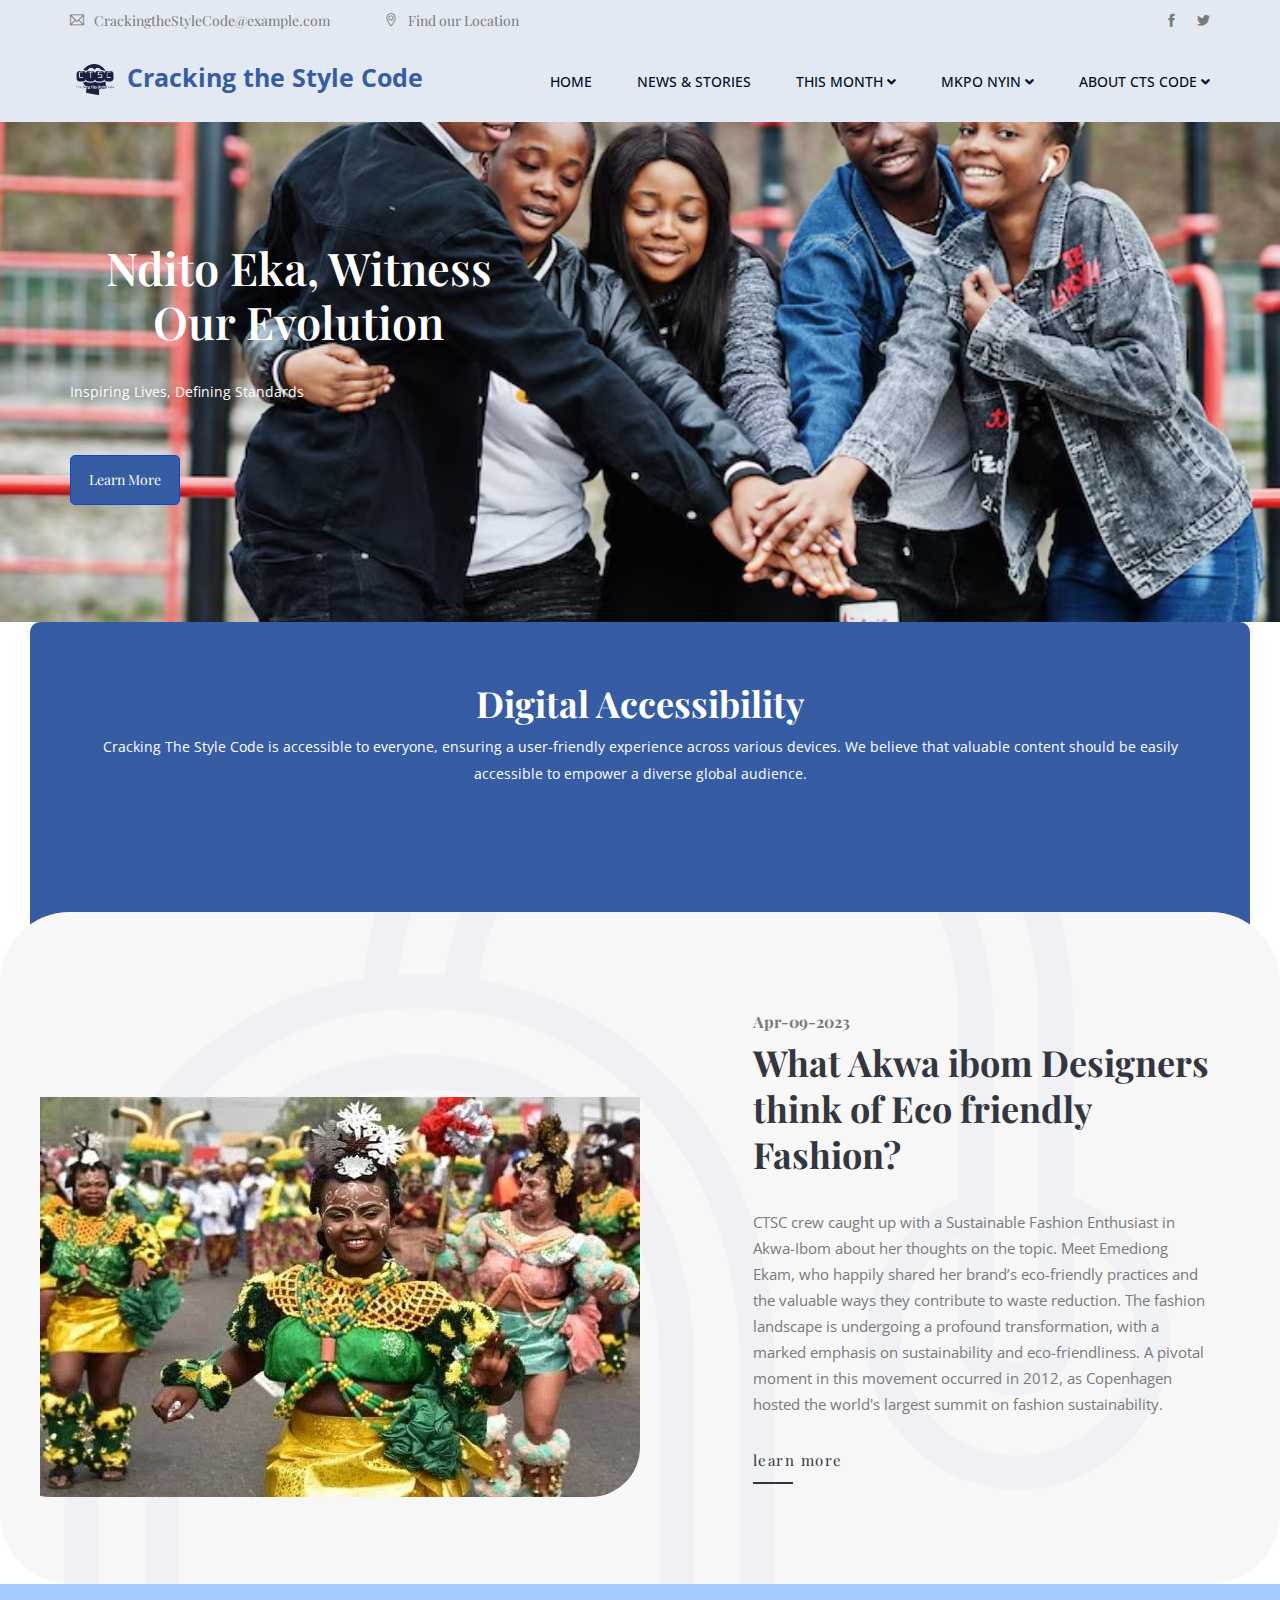
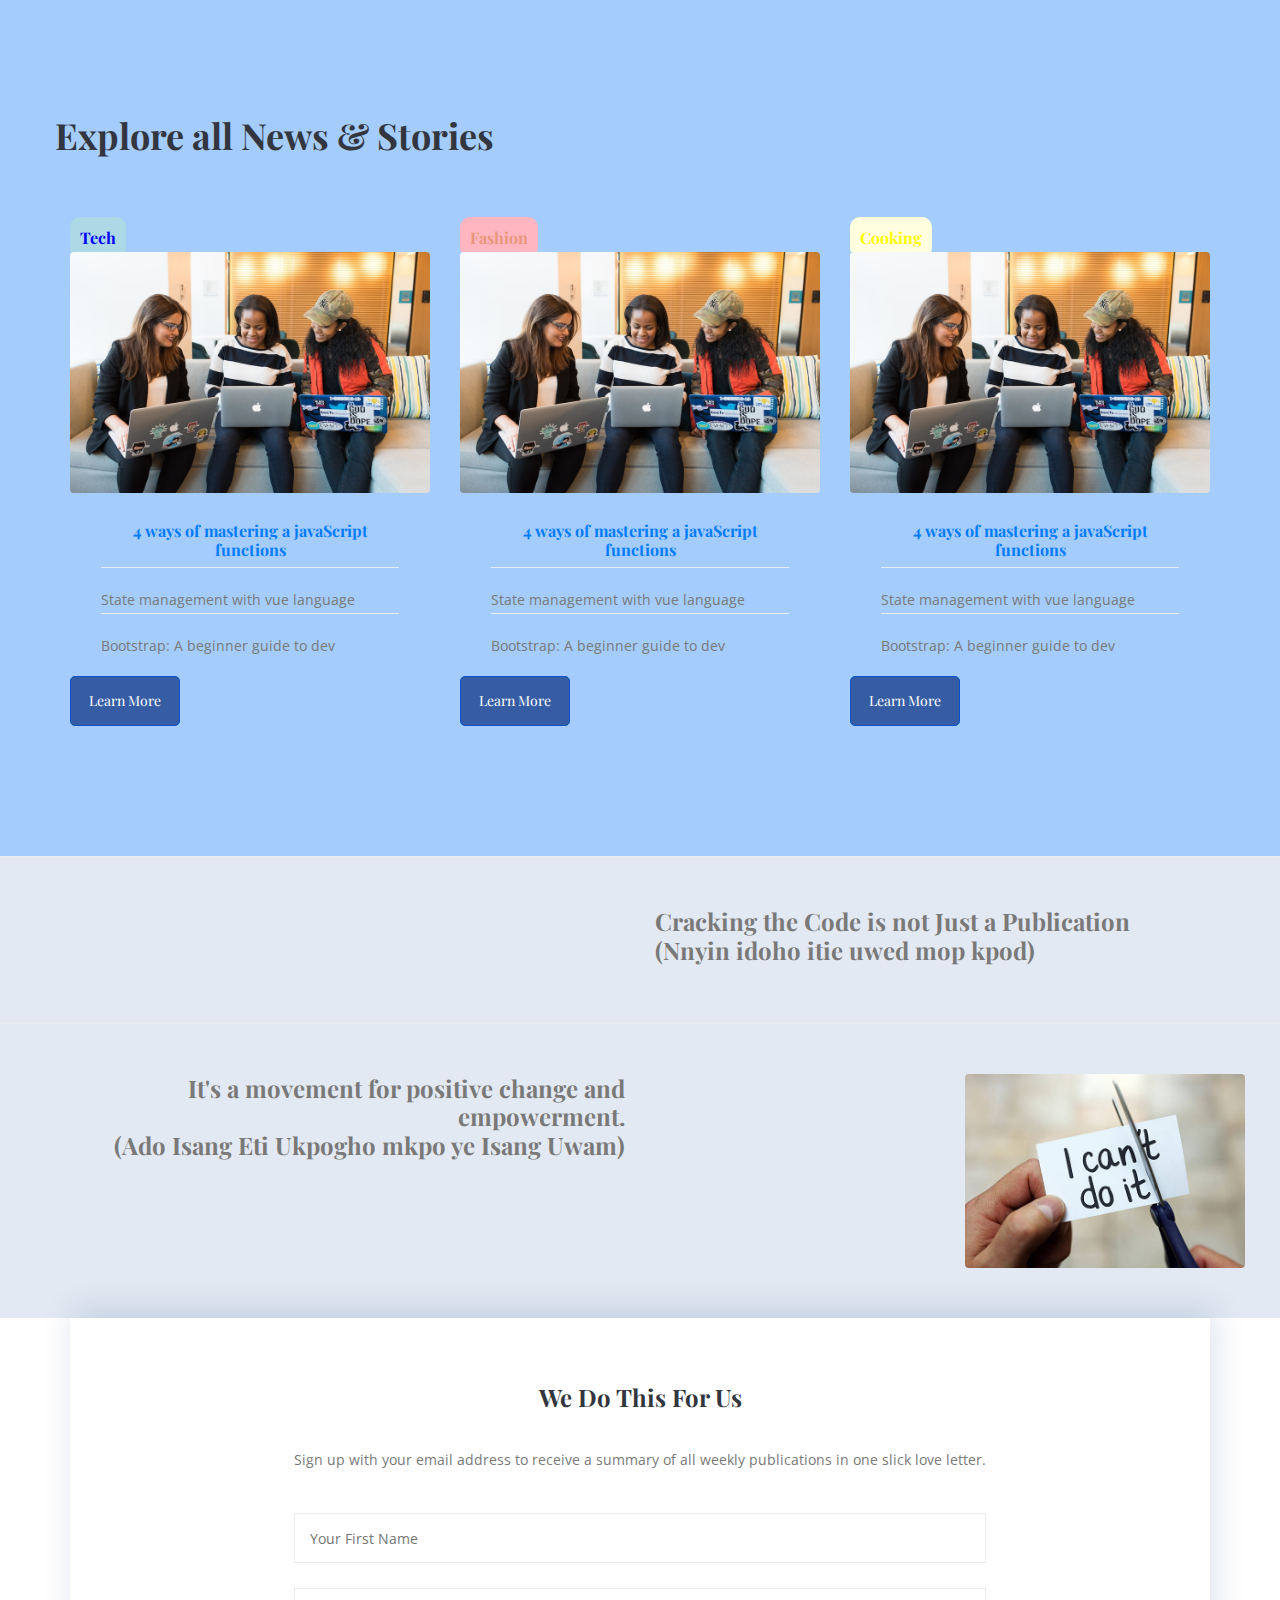
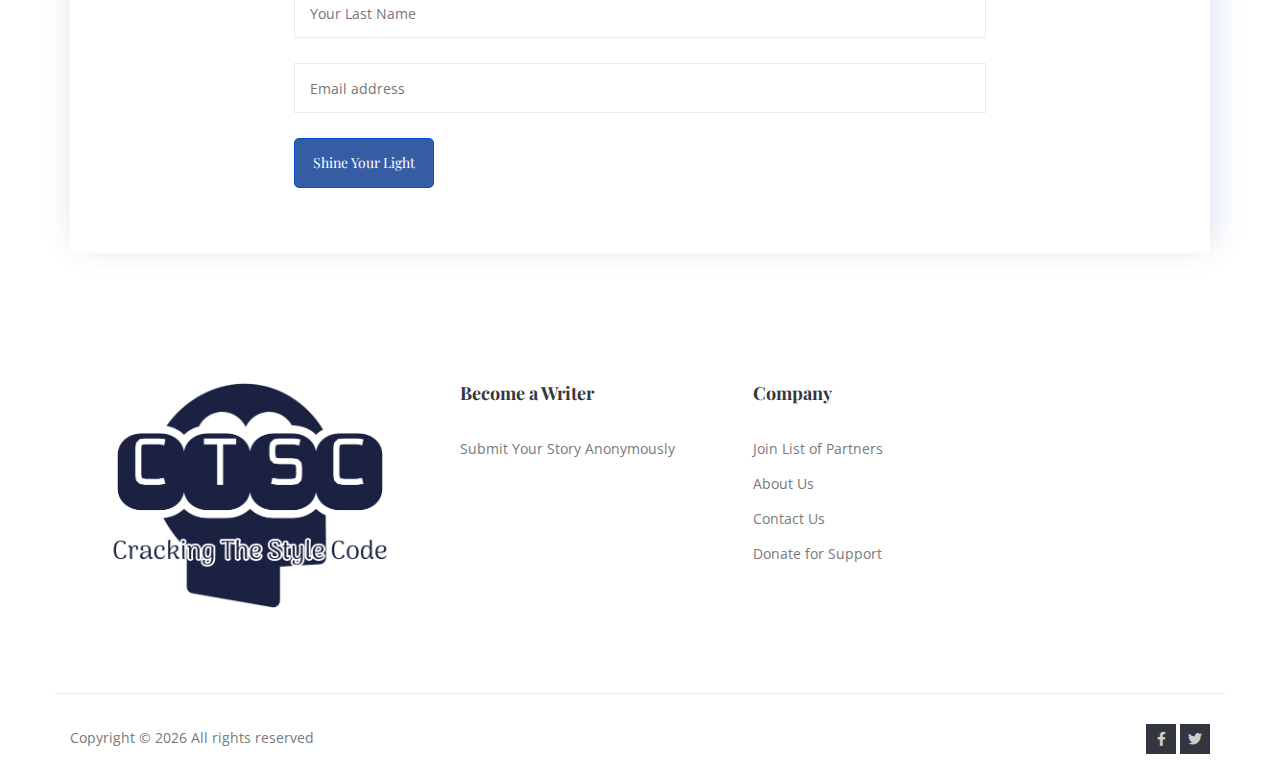
==== index.html @ cf4306b4 "first push" ====
<!doctype html>
<html lang="en">

<head>
    <!-- Required meta tags -->
    <meta charset="utf-8">
    <meta name="viewport" content="width=device-width, initial-scale=1, shrink-to-fit=no">
    <link rel="icon" href="img/loggo.png" type="image/png">
    <title>Cracking the style sode</title>
    <!-- Bootstrap CSS -->
    <link rel="stylesheet" href="css/bootstrap.css">
    <link rel="stylesheet" href="css/themify-icons.css">
    <link rel="stylesheet" href="css/flaticon.css">
    <link rel="stylesheet" href="vendors/fontawesome/css/all.min.css">
    <link rel="stylesheet" href="vendors/owl-carousel/owl.carousel.min.css">
    <link rel="stylesheet" href="vendors/animate-css/animate.css">
    <!-- main css -->
    <link rel="stylesheet" href="css/style.css">
    <link rel="stylesheet" href="css/responsive.css">
    <link rel="stylesheet" href="https://cdnjs.cloudflare.com/ajax/libs/font-awesome/5.15.4/css/all.min.css">
</head>

<body>

    <!--================Header Menu Area =================-->
    <header class="header_area">
        <div class="top_menu row m0 navbar">
            <div class="container">
                <div class="float-left">
                    <a class="dn_btn" href="mailto:medical@example.com"><i
                            class="ti-email"></i>CrackingtheStyleCode@example.com</a>
                    <span class="dn_btn"> <i class="ti-location-pin"></i>Find our Location</span>
                </div>
                <div class="float-right">
                    <ul class="list header_social">
                        <li><a href="#"><i class="ti-facebook"></i></a></li>
                        <li><a href="#"><i class="ti-twitter-alt"></i></a></li>

                    </ul>
                </div>
            </div>
        </div>
        <div class="main_menu">

            <nav class="navbar navbar-expand-lg navbar-light">
                <div class="container">
                    <!-- Brand and toggle get grouped for better mobile display -->
                    <a class="navbar-brand" href="index.html"> <img src="img/loggo.png" alt="" style="width: 50px;">
                        <span class="rubbish"> Cracking the Style Code</span>
                    </a>

                    <button class="navbar-toggler" type="button" data-toggle="collapse"
                        data-target="#navbarSupportedContent" aria-controls="navbarSupportedContent"
                        aria-expanded="false" aria-label="Toggle navigation">
                        <span class="icon-bar"></span>
                        <span class="icon-bar"></span>
                        <span class="icon-bar"></span>
                    </button>
                    <!-- Collect the nav links, forms, and other content for toggling -->
                    <div class="collapse navbar-collapse offset" id="navbarSupportedContent">
                        <ul class="nav navbar-nav menu_nav ml-auto">
                            <li class="nav-item"><a class="nav-link" href="index.html">Home</a></li>
                            <li class="nav-item"><a class="nav-link" href="news.html">News & Stories</a></li>

                            <li class="nav-item submenu dropdown">
                                <a href="#" class="nav-link dropdown-toggle" data-toggle="dropdown" role="button"
                                    aria-haspopup="true" aria-expanded="false">This Month <i
                                        class="fas fa-angle-down"></i></a>
                                <ul class="dropdown-menu">
                                    <li class="nav-item"><a class="nav-link" href="news.html">Feature Story</a></li>
                                    <li class="nav-item"><a class="nav-link" href="news.html">Personal Growth</a></li>
                                    <li class="nav-item"><a class="nav-link" href="news3.html">Reader’s Corner</a>
                                    </li>
                                    <li class="nav-item"><a class="nav-link" href="new4.html">CTSC Interviews</a>
                                    </li>
                                    <li class="nav-item"><a class="nav-link" href="news3.html">Our Culture</a></li>
                                </ul>
                            </li>

                            <li class="nav-item submenu dropdown">
                                <a href="#" class="nav-link dropdown-toggle" data-toggle="dropdown" role="button"
                                    aria-haspopup="true" aria-expanded="false">Mkpo Nyin <i
                                        class="fas fa-angle-down"></i></a>
                                <ul class="dropdown-menu">
                                    <li class="nav-item"><a class="nav-link" href="ibomServices.html">Ibom Services</a>
                                    </li>
                                    <li class="nav-item"><a class="nav-link" href="ibomPatners.html">Ibom Partners</a>
                                    </li>
                                    <li class="nav-item"><a class="nav-link" href="events.html">Ibom Events</a></li>
                                    <li class="nav-item"><a class="nav-link" href="ibomJobs.html">Ibom Jobs</a></li>
                                </ul>
                            </li>
                            <li class="nav-item submenu dropdown">
                                <a href="#" class="nav-link dropdown-toggle" data-toggle="dropdown" role="button"
                                    aria-haspopup="true" aria-expanded="false">About CTS Code <i
                                        class="fas fa-angle-down"></i></a>
                                <ul class="dropdown-menu">
                                    <li class="nav-item"><a class="nav-link" href="aboutUs.html">About Us</a></li>
                                    <li class="nav-item"><a class="nav-link" href="meetTheTeam.html">CTSC Team</a>
                                    </li>
                                    <li class="nav-item"><a class="nav-link" href="contactUs.html">Contact Us</a></li>

                                </ul>
                            </li>
                        </ul>
                    </div>
                </div>
            </nav>
        </div>
    </header>


    <section class="banner-area d-flex align-items-center">
        <div class="container">
            <div class="row">
                <div class="col-md-8 col-lg-6 col-xl-5">
                    <h1>Ndito Eka, Witness Our Evolution</h1>
                    <p>Inspiring Lives, Defining Standards</p>
                    <a href="aboutUs.html" class="main_btn">Learn More</a>

                </div>
            </div>
        </div>
    </section>

    <!--================End Home Banner Area =================-->


    <!--================ Feature section start =================-->
    <section class="feature-section">
        <div class="container">


            <div>
                <h1 class="blue-text">Digital Accessibility</h1>
            </div>


            <p class="blue-text">Cracking The Style Code is accessible to everyone, ensuring a user-friendly
                experience across various
                devices. We believe that valuable content should be easily accessible to empower a diverse global
                audience.</p>

        </div>
    </section>






    <!--================About  Area =================-->
    <section class="about-area">
        <div class="container">
            <div class="row align-items-center">
                <div class="col-md-10 offset-md-1 col-lg-6 offset-lg-6 offset-xl-7 col-xl-5">
                    <div class="about-content">
                        <h5>Apr-09-2023</h5>
                        <h4>
                            What Akwa ibom Designers think of Eco friendly Fashion?</h4>

                        <p> CTSC crew caught up with a Sustainable Fashion
                            Enthusiast in Akwa-Ibom about her thoughts on the topic.
                            Meet Emediong Ekam, who happily shared her brand’s
                            eco-friendly practices and the valuable ways they
                            contribute to waste reduction. The fashion landscape is
                            undergoing a profound transformation, with a marked
                            emphasis on sustainability and eco-friendliness. A pivotal
                            moment in this movement occurred in 2012, as Copenhagen
                            hosted the world's largest summit on fashion sustainability.</p>

                        <a class="link_one" href="blogOpened.html">learn more</a>

                    </div>
                </div>
            </div>
        </div>
    </section>
    <!--================About Area End =================-->

    <!--================ Team section start =================-->
    <section class="team-area area-padding">
        <div class="container">
            <div class="area-heading row">
                <div class="">
                    <h3>Explore all News & Stories</h3>
                </div>

            </div>

            <div class="row">
                <div class="col-12 col-md-6 col-lg-4">
                    <div>
                        <h5
                            style="padding: 10px; border-radius: 10px; background-color: lightblue; display: inline; color: blue;">
                            Tech</h5>
                    </div>
                    <div class="card card-team">
                        <img class="card-img rounded" src="img/techBabes.jpeg" alt="">
                        <div class="card-team__body text-center">
                            <h5><a href="#">4 ways of mastering a javaScript functions</a></h5>

                            <div class="team-footer d-flex justify-content-between">
                                State management with vue language
                            </div>
                            <div class="team-footer d-flex justify-content-between">
                                Bootstrap: A beginner guide to dev
                            </div>
                        </div>

                    </div>
                    <a href="ibomJobs.html" class="main_btn see-more">Learn More</a>
                </div>

                <div class="col-12 col-md-6 col-lg-4">
                    <div>
                        <h5
                            style="padding: 10px; border-radius: 10px; background-color: lightpink; display: inline; color: darksalmon;">
                            Fashion</h5>
                    </div>
                    <div class="card card-team">
                        <img class="card-img rounded" src="img/techBabes.jpeg" style="border-radius: 20px;" alt="">
                        <div class="card-team__body text-center">
                            <h5><a href="#">4 ways of mastering a javaScript functions</a></h5>

                            <div class="team-footer d-flex justify-content-between">
                                State management with vue language
                            </div>
                            <div class="team-footer d-flex justify-content-between">
                                Bootstrap: A beginner guide to dev
                            </div>
                        </div>

                    </div>
                    <a href="ibomJobs.html" class="main_btn see-more">Learn More</a>
                </div>

                <div class="col-12 col-md-6 col-lg-4">
                    <div>
                        <h5
                            style="padding: 10px; border-radius: 10px; background-color: lightyellow; display: inline; color: yellow;">
                            Cooking</h5>
                    </div>
                    <div class="card card-team">
                        <img class="card-img rounded" src="img/techBabes.jpeg" alt="">
                        <div class="card-team__body text-center">
                            <h5><a href="#">4 ways of mastering a javaScript functions</a></h5>

                            <div class="team-footer d-flex justify-content-between">
                                State management with vue language
                            </div>
                            <div class="team-footer d-flex justify-content-between">
                                Bootstrap: A beginner guide to dev
                            </div>
                        </div>

                    </div>
                    <a href="blogOpened.html" class="main_btn see-more">Learn More</a>
                </div>
            </div>
        </div>
    </section>
    <!--================ Team section end =================-->
    <section class="more-flex">
        <div class="section-top-border">

            <div class="row" style="margin: 0 20px;">
                <div class="col-md-3">
                    <img src="img/oldWomen.png" alt="" class="img-fluid rounded">
                </div>
                <div class="col-md-3">

                </div>
                <div class="col-md-6 mt-sm-20 left-align-p">
                    <h3> Cracking the Code is not Just a Publication <br> (Nnyin idoho itie uwed mop kpod)</h3>
                </div>
            </div>
        </div>
        <div class="section-top-border text-right">

            <div class="row" style="margin: 0 20px;">
                <div class="col-md-6 mt-sm-20 left-align-p">
                    <h3> It's a movement for positive change and empowerment. <br> (Ado Isang Eti Ukpogho mkpo ye Isang
                        Uwam)</h3>
                </div>
                <div class="col-md-3">
                </div>
                <div class="col-md-3">
                    <img src="img/youCan.png" alt="" class="img-fluid rounded">
                </div>
            </div>
        </div>
    </section>

    <!--================ appointment Area Starts =================-->
    <section class="appointment-area">
        <div class="container">

            <div class="appointment-inner">
                <div class="row">


                    <div class="appointment-form">
                        <h3>We do this For Us</h3>

                        <p>Sign up with your email address to receive a summary of all weekly publications in one slick
                            love letter.</p>
                        <form action="#">
                            <div class="form-group">

                                <input type="text" placeholder="Your First Name" onfocus="this.placeholder = ''"
                                    onblur="this.placeholder = 'Your First Name'" required>
                            </div>
                            <div class="form-group">

                                <input type="text" placeholder="Your Last Name" onfocus="this.placeholder = ''"
                                    onblur="this.placeholder = 'Your Last Name'" required>
                            </div>
                            <div class="form-group">

                                <input type="email" placeholder="Email address" onfocus="this.placeholder = ''"
                                    onblur="this.placeholder = 'Your Email address'" required>
                            </div>
                            <a href="#" class="main_btn">Shine your
                                Light</a>
                        </form>

                    </div>
                </div>

            </div>


        </div>
    </section>





    <!-- start footer Area -->
    <footer class="footer-area area-padding-top footercolor">
        <div class="container">
            <div class="row">

                <div class="col-md-3 col-lg-4">
                    <img src="img/loggo.png" alt="" class="img-fluid rounded">
                </div>


                <div class="col-lg-3 col-sm-6 single-footer-widget">
                    <h4>Become a Writer</h4>
                    <ul>
                        <li><a href="contactUs.html">Submit Your Story Anonymously</a></li>

                    </ul>
                </div>

                <div class="col-lg-2 col-sm-6 single-footer-widget">
                    <h4>Company</h4>
                    <ul>
                        <li><a href="contactUs.html">Join List of Partners</a></li>
                        <li><a href="aboutUs.html">About Us</a></li>
                        <li><a href="contactUs.html">Contact Us</a></li>
                        <li><a href="contactUs.html">Donate for Support</a></li>
                    </ul>
                </div>

            </div>
            <div class="row footer-bottom d-flex justify-content-between">
                <p class="col-lg-8 col-sm-12 footer-text m-0">
                    <!-- Link back to Colorlib can't be removed. Template is licensed under CC BY 3.0. -->
                    Copyright &copy;
                    <script>document.write(new Date().getFullYear());</script> All rights reserved
                </p>
                <div class="col-lg-4 col-sm-12 footer-social">
                    <a href="#"><i class="fab fa-facebook-f"></i></a>
                    <a href="#"><i class="fab fa-twitter"></i></a>

                </div>
            </div>
        </div>
    </footer>
    <!-- End footer Area -->






    <!-- Optional JavaScript -->
    <!-- jQuery first, then Popper.js, then Bootstrap JS -->
    <script src="js/jquery-2.2.4.min.js"></script>
    <script src="js/popper.js"></script>
    <script src="js/bootstrap.min.js"></script>
    <script src="js/stellar.js"></script>
    <script src="vendors/owl-carousel/owl.carousel.min.js"></script>
    <script src="js/jquery.ajaxchimp.min.js"></script>
    <script src="js/waypoints.min.js"></script>
    <script src="js/mail-script.js"></script>
    <script src="js/contact.js"></script>
    <script src="js/jquery.form.js"></script>
    <script src="js/jquery.validate.min.js"></script>
    <script src="js/mail-script.js"></script>
    <script src="js/theme.js"></script>
</body>

</html>
---- css/themify-icons.css ----
@font-face {
	font-family: 'themify';
	src:url('../fonts/themify.eot?-fvbane');
	src:url('../fonts/themify.eot?#iefix-fvbane') format('embedded-opentype'),
		url('../fonts/themify.woff?-fvbane') format('woff'),
		url('../fonts/themify.ttf?-fvbane') format('truetype'),
		url('../fonts/themify.svg?-fvbane#themify') format('svg');
	font-weight: normal;
	font-style: normal;
}

[class^="ti-"], [class*=" ti-"] {
	font-family: 'themify';
	speak: none;
	font-style: normal;
	font-weight: normal;
	font-variant: normal;
	text-transform: none;
	line-height: 1;

	/* Better Font Rendering =========== */
	-webkit-font-smoothing: antialiased;
	-moz-osx-font-smoothing: grayscale;
}

.ti-wand:before {
	content: "\e600";
}
.ti-volume:before {
	content: "\e601";
}
.ti-user:before {
	content: "\e602";
}
.ti-unlock:before {
	content: "\e603";
}
.ti-unlink:before {
	content: "\e604";
}
.ti-trash:before {
	content: "\e605";
}
.ti-thought:before {
	content: "\e606";
}
.ti-target:before {
	content: "\e607";
}
.ti-tag:before {
	content: "\e608";
}
.ti-tablet:before {
	content: "\e609";
}
.ti-star:before {
	content: "\e60a";
}
.ti-spray:before {
	content: "\e60b";
}
.ti-signal:before {
	content: "\e60c";
}
.ti-shopping-cart:before {
	content: "\e60d";
}
.ti-shopping-cart-full:before {
	content: "\e60e";
}
.ti-settings:before {
	content: "\e60f";
}
.ti-search:before {
	content: "\e610";
}
.ti-zoom-in:before {
	content: "\e611";
}
.ti-zoom-out:before {
	content: "\e612";
}
.ti-cut:before {
	content: "\e613";
}
.ti-ruler:before {
	content: "\e614";
}
.ti-ruler-pencil:before {
	content: "\e615";
}
.ti-ruler-alt:before {
	content: "\e616";
}
.ti-bookmark:before {
	content: "\e617";
}
.ti-bookmark-alt:before {
	content: "\e618";
}
.ti-reload:before {
	content: "\e619";
}
.ti-plus:before {
	content: "\e61a";
}
.ti-pin:before {
	content: "\e61b";
}
.ti-pencil:before {
	content: "\e61c";
}
.ti-pencil-alt:before {
	content: "\e61d";
}
.ti-paint-roller:before {
	content: "\e61e";
}
.ti-paint-bucket:before {
	content: "\e61f";
}
.ti-na:before {
	content: "\e620";
}
.ti-mobile:before {
	content: "\e621";
}
.ti-minus:before {
	content: "\e622";
}
.ti-medall:before {
	content: "\e623";
}
.ti-medall-alt:before {
	content: "\e624";
}
.ti-marker:before {
	content: "\e625";
}
.ti-marker-alt:before {
	content: "\e626";
}
.ti-arrow-up:before {
	content: "\e627";
}
.ti-arrow-right:before {
	content: "\e628";
}
.ti-arrow-left:before {
	content: "\e629";
}
.ti-arrow-down:before {
	content: "\e62a";
}
.ti-lock:before {
	content: "\e62b";
}
.ti-location-arrow:before {
	content: "\e62c";
}
.ti-link:before {
	content: "\e62d";
}
.ti-layout:before {
	content: "\e62e";
}
.ti-layers:before {
	content: "\e62f";
}
.ti-layers-alt:before {
	content: "\e630";
}
.ti-key:before {
	content: "\e631";
}
.ti-import:before {
	content: "\e632";
}
.ti-image:before {
	content: "\e633";
}
.ti-heart:before {
	content: "\e634";
}
.ti-heart-broken:before {
	content: "\e635";
}
.ti-hand-stop:before {
	content: "\e636";
}
.ti-hand-open:before {
	content: "\e637";
}
.ti-hand-drag:before {
	content: "\e638";
}
.ti-folder:before {
	content: "\e639";
}
.ti-flag:before {
	content: "\e63a";
}
.ti-flag-alt:before {
	content: "\e63b";
}
.ti-flag-alt-2:before {
	content: "\e63c";
}
.ti-eye:before {
	content: "\e63d";
}
.ti-export:before {
	content: "\e63e";
}
.ti-exchange-vertical:before {
	content: "\e63f";
}
.ti-desktop:before {
	content: "\e640";
}
.ti-cup:before {
	content: "\e641";
}
.ti-crown:before {
	content: "\e642";
}
.ti-comments:before {
	content: "\e643";
}
.ti-comment:before {
	content: "\e644";
}
.ti-comment-alt:before {
	content: "\e645";
}
.ti-close:before {
	content: "\e646";
}
.ti-clip:before {
	content: "\e647";
}
.ti-angle-up:before {
	content: "\e648";
}
.ti-angle-right:before {
	content: "\e649";
}
.ti-angle-left:before {
	content: "\e64a";
}
.ti-angle-down:before {
	content: "\e64b";
}
.ti-check:before {
	content: "\e64c";
}
.ti-check-box:before {
	content: "\e64d";
}
.ti-camera:before {
	content: "\e64e";
}
.ti-announcement:before {
	content: "\e64f";
}
.ti-brush:before {
	content: "\e650";
}
.ti-briefcase:before {
	content: "\e651";
}
.ti-bolt:before {
	content: "\e652";
}
.ti-bolt-alt:before {
	content: "\e653";
}
.ti-blackboard:before {
	content: "\e654";
}
.ti-bag:before {
	content: "\e655";
}
.ti-move:before {
	content: "\e656";
}
.ti-arrows-vertical:before {
	content: "\e657";
}
.ti-arrows-horizontal:before {
	content: "\e658";
}
.ti-fullscreen:before {
	content: "\e659";
}
.ti-arrow-top-right:before {
	content: "\e65a";
}
.ti-arrow-top-left:before {
	content: "\e65b";
}
.ti-arrow-circle-up:before {
	content: "\e65c";
}
.ti-arrow-circle-right:before {
	content: "\e65d";
}
.ti-arrow-circle-left:before {
	content: "\e65e";
}
.ti-arrow-circle-down:before {
	content: "\e65f";
}
.ti-angle-double-up:before {
	content: "\e660";
}
.ti-angle-double-right:before {
	content: "\e661";
}
.ti-angle-double-left:before {
	content: "\e662";
}
.ti-angle-double-down:before {
	content: "\e663";
}
.ti-zip:before {
	content: "\e664";
}
.ti-world:before {
	content: "\e665";
}
.ti-wheelchair:before {
	content: "\e666";
}
.ti-view-list:before {
	content: "\e667";
}
.ti-view-list-alt:before {
	content: "\e668";
}
.ti-view-grid:before {
	content: "\e669";
}
.ti-uppercase:before {
	content: "\e66a";
}
.ti-upload:before {
	content: "\e66b";
}
.ti-underline:before {
	content: "\e66c";
}
.ti-truck:before {
	content: "\e66d";
}
.ti-timer:before {
	content: "\e66e";
}
.ti-ticket:before {
	content: "\e66f";
}
.ti-thumb-up:before {
	content: "\e670";
}
.ti-thumb-down:before {
	content: "\e671";
}
.ti-text:before {
	content: "\e672";
}
.ti-stats-up:before {
	content: "\e673";
}
.ti-stats-down:before {
	content: "\e674";
}
.ti-split-v:before {
	content: "\e675";
}
.ti-split-h:before {
	content: "\e676";
}
.ti-smallcap:before {
	content: "\e677";
}
.ti-shine:before {
	content: "\e678";
}
.ti-shift-right:before {
	content: "\e679";
}
.ti-shift-left:before {
	content: "\e67a";
}
.ti-shield:before {
	content: "\e67b";
}
.ti-notepad:before {
	content: "\e67c";
}
.ti-server:before {
	content: "\e67d";
}
.ti-quote-right:before {
	content: "\e67e";
}
.ti-quote-left:before {
	content: "\e67f";
}
.ti-pulse:before {
	content: "\e680";
}
.ti-printer:before {
	content: "\e681";
}
.ti-power-off:before {
	content: "\e682";
}
.ti-plug:before {
	content: "\e683";
}
.ti-pie-chart:before {
	content: "\e684";
}
.ti-paragraph:before {
	content: "\e685";
}
.ti-panel:before {
	content: "\e686";
}
.ti-package:before {
	content: "\e687";
}
.ti-music:before {
	content: "\e688";
}
.ti-music-alt:before {
	content: "\e689";
}
.ti-mouse:before {
	content: "\e68a";
}
.ti-mouse-alt:before {
	content: "\e68b";
}
.ti-money:before {
	content: "\e68c";
}
.ti-microphone:before {
	content: "\e68d";
}
.ti-menu:before {
	content: "\e68e";
}
.ti-menu-alt:before {
	content: "\e68f";
}
.ti-map:before {
	content: "\e690";
}
.ti-map-alt:before {
	content: "\e691";
}
.ti-loop:before {
	content: "\e692";
}
.ti-location-pin:before {
	content: "\e693";
}
.ti-list:before {
	content: "\e694";
}
.ti-light-bulb:before {
	content: "\e695";
}
.ti-Italic:before {
	content: "\e696";
}
.ti-info:before {
	content: "\e697";
}
.ti-infinite:before {
	content: "\e698";
}
.ti-id-badge:before {
	content: "\e699";
}
.ti-hummer:before {
	content: "\e69a";
}
.ti-home:before {
	content: "\e69b";
}
.ti-help:before {
	content: "\e69c";
}
.ti-headphone:before {
	content: "\e69d";
}
.ti-harddrives:before {
	content: "\e69e";
}
.ti-harddrive:before {
	content: "\e69f";
}
.ti-gift:before {
	content: "\e6a0";
}
.ti-game:before {
	content: "\e6a1";
}
.ti-filter:before {
	content: "\e6a2";
}
.ti-files:before {
	content: "\e6a3";
}
.ti-file:before {
	content: "\e6a4";
}
.ti-eraser:before {
	content: "\e6a5";
}
.ti-envelope:before {
	content: "\e6a6";
}
.ti-download:before {
	content: "\e6a7";
}
.ti-direction:before {
	content: "\e6a8";
}
.ti-direction-alt:before {
	content: "\e6a9";
}
.ti-dashboard:before {
	content: "\e6aa";
}
.ti-control-stop:before {
	content: "\e6ab";
}
.ti-control-shuffle:before {
	content: "\e6ac";
}
.ti-control-play:before {
	content: "\e6ad";
}
.ti-control-pause:before {
	content: "\e6ae";
}
.ti-control-forward:before {
	content: "\e6af";
}
.ti-control-backward:before {
	content: "\e6b0";
}
.ti-cloud:before {
	content: "\e6b1";
}
.ti-cloud-up:before {
	content: "\e6b2";
}
.ti-cloud-down:before {
	content: "\e6b3";
}
.ti-clipboard:before {
	content: "\e6b4";
}
.ti-car:before {
	content: "\e6b5";
}
.ti-calendar:before {
	content: "\e6b6";
}
.ti-book:before {
	content: "\e6b7";
}
.ti-bell:before {
	content: "\e6b8";
}
.ti-basketball:before {
	content: "\e6b9";
}
.ti-bar-chart:before {
	content: "\e6ba";
}
.ti-bar-chart-alt:before {
	content: "\e6bb";
}
.ti-back-right:before {
	content: "\e6bc";
}
.ti-back-left:before {
	content: "\e6bd";
}
.ti-arrows-corner:before {
	content: "\e6be";
}
.ti-archive:before {
	content: "\e6bf";
}
.ti-anchor:before {
	content: "\e6c0";
}
.ti-align-right:before {
	content: "\e6c1";
}
.ti-align-left:before {
	content: "\e6c2";
}
.ti-align-justify:before {
	content: "\e6c3";
}
.ti-align-center:before {
	content: "\e6c4";
}
.ti-alert:before {
	content: "\e6c5";
}
.ti-alarm-clock:before {
	content: "\e6c6";
}
.ti-agenda:before {
	content: "\e6c7";
}
.ti-write:before {
	content: "\e6c8";
}
.ti-window:before {
	content: "\e6c9";
}
.ti-widgetized:before {
	content: "\e6ca";
}
.ti-widget:before {
	content: "\e6cb";
}
.ti-widget-alt:before {
	content: "\e6cc";
}
.ti-wallet:before {
	content: "\e6cd";
}
.ti-video-clapper:before {
	content: "\e6ce";
}
.ti-video-camera:before {
	content: "\e6cf";
}
.ti-vector:before {
	content: "\e6d0";
}
.ti-themify-logo:before {
	content: "\e6d1";
}
.ti-themify-favicon:before {
	content: "\e6d2";
}
.ti-themify-favicon-alt:before {
	content: "\e6d3";
}
.ti-support:before {
	content: "\e6d4";
}
.ti-stamp:before {
	content: "\e6d5";
}
.ti-split-v-alt:before {
	content: "\e6d6";
}
.ti-slice:before {
	content: "\e6d7";
}
.ti-shortcode:before {
	content: "\e6d8";
}
.ti-shift-right-alt:before {
	content: "\e6d9";
}
.ti-shift-left-alt:before {
	content: "\e6da";
}
.ti-ruler-alt-2:before {
	content: "\e6db";
}
.ti-receipt:before {
	content: "\e6dc";
}
.ti-pin2:before {
	content: "\e6dd";
}
.ti-pin-alt:before {
	content: "\e6de";
}
.ti-pencil-alt2:before {
	content: "\e6df";
}
.ti-palette:before {
	content: "\e6e0";
}
.ti-more:before {
	content: "\e6e1";
}
.ti-more-alt:before {
	content: "\e6e2";
}
.ti-microphone-alt:before {
	content: "\e6e3";
}
.ti-magnet:before {
	content: "\e6e4";
}
.ti-line-double:before {
	content: "\e6e5";
}
.ti-line-dotted:before {
	content: "\e6e6";
}
.ti-line-dashed:before {
	content: "\e6e7";
}
.ti-layout-width-full:before {
	content: "\e6e8";
}
.ti-layout-width-default:before {
	content: "\e6e9";
}
.ti-layout-width-default-alt:before {
	content: "\e6ea";
}
.ti-layout-tab:before {
	content: "\e6eb";
}
.ti-layout-tab-window:before {
	content: "\e6ec";
}
.ti-layout-tab-v:before {
	content: "\e6ed";
}
.ti-layout-tab-min:before {
	content: "\e6ee";
}
.ti-layout-slider:before {
	content: "\e6ef";
}
.ti-layout-slider-alt:before {
	content: "\e6f0";
}
.ti-layout-sidebar-right:before {
	content: "\e6f1";
}
.ti-layout-sidebar-none:before {
	content: "\e6f2";
}
.ti-layout-sidebar-left:before {
	content: "\e6f3";
}
.ti-layout-placeholder:before {
	content: "\e6f4";
}
.ti-layout-menu:before {
	content: "\e6f5";
}
.ti-layout-menu-v:before {
	content: "\e6f6";
}
.ti-layout-menu-separated:before {
	content: "\e6f7";
}
.ti-layout-menu-full:before {
	content: "\e6f8";
}
.ti-layout-media-right-alt:before {
	content: "\e6f9";
}
.ti-layout-media-right:before {
	content: "\e6fa";
}
.ti-layout-media-overlay:before {
	content: "\e6fb";
}
.ti-layout-media-overlay-alt:before {
	content: "\e6fc";
}
.ti-layout-media-overlay-alt-2:before {
	content: "\e6fd";
}
.ti-layout-media-left-alt:before {
	content: "\e6fe";
}
.ti-layout-media-left:before {
	content: "\e6ff";
}
.ti-layout-media-center-alt:before {
	content: "\e700";
}
.ti-layout-media-center:before {
	content: "\e701";
}
.ti-layout-list-thumb:before {
	content: "\e702";
}
.ti-layout-list-thumb-alt:before {
	content: "\e703";
}
.ti-layout-list-post:before {
	content: "\e704";
}
.ti-layout-list-large-image:before {
	content: "\e705";
}
.ti-layout-line-solid:before {
	content: "\e706";
}
.ti-layout-grid4:before {
	content: "\e707";
}
.ti-layout-grid3:before {
	content: "\e708";
}
.ti-layout-grid2:before {
	content: "\e709";
}
.ti-layout-grid2-thumb:before {
	content: "\e70a";
}
.ti-layout-cta-right:before {
	content: "\e70b";
}
.ti-layout-cta-left:before {
	content: "\e70c";
}
.ti-layout-cta-center:before {
	content: "\e70d";
}
.ti-layout-cta-btn-right:before {
	content: "\e70e";
}
.ti-layout-cta-btn-left:before {
	content: "\e70f";
}
.ti-layout-column4:before {
	content: "\e710";
}
.ti-layout-column3:before {
	content: "\e711";
}
.ti-layout-column2:before {
	content: "\e712";
}
.ti-layout-accordion-separated:before {
	content: "\e713";
}
.ti-layout-accordion-merged:before {
	content: "\e714";
}
.ti-layout-accordion-list:before {
	content: "\e715";
}
.ti-ink-pen:before {
	content: "\e716";
}
.ti-info-alt:before {
	content: "\e717";
}
.ti-help-alt:before {
	content: "\e718";
}
.ti-headphone-alt:before {
	content: "\e719";
}
.ti-hand-point-up:before {
	content: "\e71a";
}
.ti-hand-point-right:before {
	content: "\e71b";
}
.ti-hand-point-left:before {
	content: "\e71c";
}
.ti-hand-point-down:before {
	content: "\e71d";
}
.ti-gallery:before {
	content: "\e71e";
}
.ti-face-smile:before {
	content: "\e71f";
}
.ti-face-sad:before {
	content: "\e720";
}
.ti-credit-card:before {
	content: "\e721";
}
.ti-control-skip-forward:before {
	content: "\e722";
}
.ti-control-skip-backward:before {
	content: "\e723";
}
.ti-control-record:before {
	content: "\e724";
}
.ti-control-eject:before {
	content: "\e725";
}
.ti-comments-smiley:before {
	content: "\e726";
}
.ti-brush-alt:before {
	content: "\e727";
}
.ti-youtube:before {
	content: "\e728";
}
.ti-vimeo:before {
	content: "\e729";
}
.ti-twitter:before {
	content: "\e72a";
}
.ti-time:before {
	content: "\e72b";
}
.ti-tumblr:before {
	content: "\e72c";
}
.ti-skype:before {
	content: "\e72d";
}
.ti-share:before {
	content: "\e72e";
}
.ti-share-alt:before {
	content: "\e72f";
}
.ti-rocket:before {
	content: "\e730";
}
.ti-pinterest:before {
	content: "\e731";
}
.ti-new-window:before {
	content: "\e732";
}
.ti-microsoft:before {
	content: "\e733";
}
.ti-list-ol:before {
	content: "\e734";
}
.ti-linkedin:before {
	content: "\e735";
}
.ti-layout-sidebar-2:before {
	content: "\e736";
}
.ti-layout-grid4-alt:before {
	content: "\e737";
}
.ti-layout-grid3-alt:before {
	content: "\e738";
}
.ti-layout-grid2-alt:before {
	content: "\e739";
}
.ti-layout-column4-alt:before {
	content: "\e73a";
}
.ti-layout-column3-alt:before {
	content: "\e73b";
}
.ti-layout-column2-alt:before {
	content: "\e73c";
}
.ti-instagram:before {
	content: "\e73d";
}
.ti-google:before {
	content: "\e73e";
}
.ti-github:before {
	content: "\e73f";
}
.ti-flickr:before {
	content: "\e740";
}
.ti-facebook:before {
	content: "\e741";
}
.ti-dropbox:before {
	content: "\e742";
}
.ti-dribbble:before {
	content: "\e743";
}
.ti-apple:before {
	content: "\e744";
}
.ti-android:before {
	content: "\e745";
}
.ti-save:before {
	content: "\e746";
}
.ti-save-alt:before {
	content: "\e747";
}
.ti-yahoo:before {
	content: "\e748";
}
.ti-wordpress:before {
	content: "\e749";
}
.ti-vimeo-alt:before {
	content: "\e74a";
}
.ti-twitter-alt:before {
	content: "\e74b";
}
.ti-tumblr-alt:before {
	content: "\e74c";
}
.ti-trello:before {
	content: "\e74d";
}
.ti-stack-overflow:before {
	content: "\e74e";
}
.ti-soundcloud:before {
	content: "\e74f";
}
.ti-sharethis:before {
	content: "\e750";
}
.ti-sharethis-alt:before {
	content: "\e751";
}
.ti-reddit:before {
	content: "\e752";
}
.ti-pinterest-alt:before {
	content: "\e753";
}
.ti-microsoft-alt:before {
	content: "\e754";
}
.ti-linux:before {
	content: "\e755";
}
.ti-jsfiddle:before {
	content: "\e756";
}
.ti-joomla:before {
	content: "\e757";
}
.ti-html5:before {
	content: "\e758";
}
.ti-flickr-alt:before {
	content: "\e759";
}
.ti-email:before {
	content: "\e75a";
}
.ti-drupal:before {
	content: "\e75b";
}
.ti-dropbox-alt:before {
	content: "\e75c";
}
.ti-css3:before {
	content: "\e75d";
}
.ti-rss:before {
	content: "\e75e";
}
.ti-rss-alt:before {
	content: "\e75f";
}
---- css/flaticon.css ----
/*
  	Flaticon icon font: Flaticon
  	Creation date: 26/03/2019 10:52
  	*/

@font-face {
  font-family: "Flaticon";
  src: url("../fonts/Flaticon.eot");
  src: url("../fonts/Flaticon.eot?#iefix") format("embedded-opentype"),
       url("../fonts/Flaticon.woff2") format("woff2"),
       url("../fonts/Flaticon.woff") format("woff"),
       url("../fonts/Flaticon.ttf") format("truetype"),
       url("../fonts/Flaticon.svg#Flaticon") format("svg");
  font-weight: normal;
  font-style: normal;
}

@media screen and (-webkit-min-device-pixel-ratio:0) {
  @font-face {
    font-family: "Flaticon";
    src: url("../fonts/Flaticon.svg#Flaticon") format("svg");
  }
}

[class^="flaticon-"]:before, [class*=" flaticon-"]:before,
[class^="flaticon-"]:after, [class*=" flaticon-"]:after {   
  font-family: Flaticon;
        font-size: 40px;
font-style: normal;
}

.flaticon-brain:before { content: "\f100"; }
.flaticon-tooth:before { content: "\f101"; }
.flaticon-face:before { content: "\f102"; }
---- vendors/fontawesome/css/all.min.css ----
.fa,.fab,.fal,.far,.fas{-moz-osx-font-smoothing:grayscale;-webkit-font-smoothing:antialiased;display:inline-block;font-style:normal;font-variant:normal;text-rendering:auto;line-height:1}.fa-lg{font-size:1.33333em;line-height:.75em;vertical-align:-.0667em}.fa-xs{font-size:.75em}.fa-sm{font-size:.875em}.fa-1x{font-size:1em}.fa-2x{font-size:2em}.fa-3x{font-size:3em}.fa-4x{font-size:4em}.fa-5x{font-size:5em}.fa-6x{font-size:6em}.fa-7x{font-size:7em}.fa-8x{font-size:8em}.fa-9x{font-size:9em}.fa-10x{font-size:10em}.fa-fw{text-align:center;width:1.25em}.fa-ul{list-style-type:none;margin-left:2.5em;padding-left:0}.fa-ul>li{position:relative}.fa-li{left:-2em;position:absolute;text-align:center;width:2em;line-height:inherit}.fa-border{border:.08em solid #eee;border-radius:.1em;padding:.2em .25em .15em}.fa-pull-left{float:left}.fa-pull-right{float:right}.fa.fa-pull-left,.fab.fa-pull-left,.fal.fa-pull-left,.far.fa-pull-left,.fas.fa-pull-left{margin-right:.3em}.fa.fa-pull-right,.fab.fa-pull-right,.fal.fa-pull-right,.far.fa-pull-right,.fas.fa-pull-right{margin-left:.3em}.fa-spin{animation:fa-spin 2s infinite linear}.fa-pulse{animation:fa-spin 1s infinite steps(8)}@keyframes fa-spin{0%{transform:rotate(0deg)}to{transform:rotate(1turn)}}.fa-rotate-90{-ms-filter:"progid:DXImageTransform.Microsoft.BasicImage(rotation=1)";transform:rotate(90deg)}.fa-rotate-180{-ms-filter:"progid:DXImageTransform.Microsoft.BasicImage(rotation=2)";transform:rotate(180deg)}.fa-rotate-270{-ms-filter:"progid:DXImageTransform.Microsoft.BasicImage(rotation=3)";transform:rotate(270deg)}.fa-flip-horizontal{-ms-filter:"progid:DXImageTransform.Microsoft.BasicImage(rotation=0, mirror=1)";transform:scaleX(-1)}.fa-flip-vertical{transform:scaleY(-1)}.fa-flip-horizontal.fa-flip-vertical,.fa-flip-vertical{-ms-filter:"progid:DXImageTransform.Microsoft.BasicImage(rotation=2, mirror=1)"}.fa-flip-horizontal.fa-flip-vertical{transform:scale(-1)}:root .fa-flip-horizontal,:root .fa-flip-vertical,:root .fa-rotate-90,:root .fa-rotate-180,:root .fa-rotate-270{filter:none}.fa-stack{display:inline-block;height:2em;line-height:2em;position:relative;vertical-align:middle;width:2.5em}.fa-stack-1x,.fa-stack-2x{left:0;position:absolute;text-align:center;width:100%}.fa-stack-1x{line-height:inherit}.fa-stack-2x{font-size:2em}.fa-inverse{color:#fff}.fa-500px:before{content:"\f26e"}.fa-accessible-icon:before{content:"\f368"}.fa-accusoft:before{content:"\f369"}.fa-acquisitions-incorporated:before{content:"\f6af"}.fa-ad:before{content:"\f641"}.fa-address-book:before{content:"\f2b9"}.fa-address-card:before{content:"\f2bb"}.fa-adjust:before{content:"\f042"}.fa-adn:before{content:"\f170"}.fa-adobe:before{content:"\f778"}.fa-adversal:before{content:"\f36a"}.fa-affiliatetheme:before{content:"\f36b"}.fa-air-freshener:before{content:"\f5d0"}.fa-algolia:before{content:"\f36c"}.fa-align-center:before{content:"\f037"}.fa-align-justify:before{content:"\f039"}.fa-align-left:before{content:"\f036"}.fa-align-right:before{content:"\f038"}.fa-alipay:before{content:"\f642"}.fa-allergies:before{content:"\f461"}.fa-amazon:before{content:"\f270"}.fa-amazon-pay:before{content:"\f42c"}.fa-ambulance:before{content:"\f0f9"}.fa-american-sign-language-interpreting:before{content:"\f2a3"}.fa-amilia:before{content:"\f36d"}.fa-anchor:before{content:"\f13d"}.fa-android:before{content:"\f17b"}.fa-angellist:before{content:"\f209"}.fa-angle-double-down:before{content:"\f103"}.fa-angle-double-left:before{content:"\f100"}.fa-angle-double-right:before{content:"\f101"}.fa-angle-double-up:before{content:"\f102"}.fa-angle-down:before{content:"\f107"}.fa-angle-left:before{content:"\f104"}.fa-angle-right:before{content:"\f105"}.fa-angle-up:before{content:"\f106"}.fa-angry:before{content:"\f556"}.fa-angrycreative:before{content:"\f36e"}.fa-angular:before{content:"\f420"}.fa-ankh:before{content:"\f644"}.fa-app-store:before{content:"\f36f"}.fa-app-store-ios:before{content:"\f370"}.fa-apper:before{content:"\f371"}.fa-apple:before{content:"\f179"}.fa-apple-alt:before{content:"\f5d1"}.fa-apple-pay:before{content:"\f415"}.fa-archive:before{content:"\f187"}.fa-archway:before{content:"\f557"}.fa-arrow-alt-circle-down:before{content:"\f358"}.fa-arrow-alt-circle-left:before{content:"\f359"}.fa-arrow-alt-circle-right:before{content:"\f35a"}.fa-arrow-alt-circle-up:before{content:"\f35b"}.fa-arrow-circle-down:before{content:"\f0ab"}.fa-arrow-circle-left:before{content:"\f0a8"}.fa-arrow-circle-right:before{content:"\f0a9"}.fa-arrow-circle-up:before{content:"\f0aa"}.fa-arrow-down:before{content:"\f063"}.fa-arrow-left:before{content:"\f060"}.fa-arrow-right:before{content:"\f061"}.fa-arrow-up:before{content:"\f062"}.fa-arrows-alt:before{content:"\f0b2"}.fa-arrows-alt-h:before{content:"\f337"}.fa-arrows-alt-v:before{content:"\f338"}.fa-artstation:before{content:"\f77a"}.fa-assistive-listening-systems:before{content:"\f2a2"}.fa-asterisk:before{content:"\f069"}.fa-asymmetrik:before{content:"\f372"}.fa-at:before{content:"\f1fa"}.fa-atlas:before{content:"\f558"}.fa-atlassian:before{content:"\f77b"}.fa-atom:before{content:"\f5d2"}.fa-audible:before{content:"\f373"}.fa-audio-description:before{content:"\f29e"}.fa-autoprefixer:before{content:"\f41c"}.fa-avianex:before{content:"\f374"}.fa-aviato:before{content:"\f421"}.fa-award:before{content:"\f559"}.fa-aws:before{content:"\f375"}.fa-baby:before{content:"\f77c"}.fa-baby-carriage:before{content:"\f77d"}.fa-backspace:before{content:"\f55a"}.fa-backward:before{content:"\f04a"}.fa-balance-scale:before{content:"\f24e"}.fa-ban:before{content:"\f05e"}.fa-band-aid:before{content:"\f462"}.fa-bandcamp:before{content:"\f2d5"}.fa-barcode:before{content:"\f02a"}.fa-bars:before{content:"\f0c9"}.fa-baseball-ball:before{content:"\f433"}.fa-basketball-ball:before{content:"\f434"}.fa-bath:before{content:"\f2cd"}.fa-battery-empty:before{content:"\f244"}.fa-battery-full:before{content:"\f240"}.fa-battery-half:before{content:"\f242"}.fa-battery-quarter:before{content:"\f243"}.fa-battery-three-quarters:before{content:"\f241"}.fa-bed:before{content:"\f236"}.fa-beer:before{content:"\f0fc"}.fa-behance:before{content:"\f1b4"}.fa-behance-square:before{content:"\f1b5"}.fa-bell:before{content:"\f0f3"}.fa-bell-slash:before{content:"\f1f6"}.fa-bezier-curve:before{content:"\f55b"}.fa-bible:before{content:"\f647"}.fa-bicycle:before{content:"\f206"}.fa-bimobject:before{content:"\f378"}.fa-binoculars:before{content:"\f1e5"}.fa-biohazard:before{content:"\f780"}.fa-birthday-cake:before{content:"\f1fd"}.fa-bitbucket:before{content:"\f171"}.fa-bitcoin:before{content:"\f379"}.fa-bity:before{content:"\f37a"}.fa-black-tie:before{content:"\f27e"}.fa-blackberry:before{content:"\f37b"}.fa-blender:before{content:"\f517"}.fa-blender-phone:before{content:"\f6b6"}.fa-blind:before{content:"\f29d"}.fa-blog:before{content:"\f781"}.fa-blogger:before{content:"\f37c"}.fa-blogger-b:before{content:"\f37d"}.fa-bluetooth:before{content:"\f293"}.fa-bluetooth-b:before{content:"\f294"}.fa-bold:before{content:"\f032"}.fa-bolt:before{content:"\f0e7"}.fa-bomb:before{content:"\f1e2"}.fa-bone:before{content:"\f5d7"}.fa-bong:before{content:"\f55c"}.fa-book:before{content:"\f02d"}.fa-book-dead:before{content:"\f6b7"}.fa-book-open:before{content:"\f518"}.fa-book-reader:before{content:"\f5da"}.fa-bookmark:before{content:"\f02e"}.fa-bowling-ball:before{content:"\f436"}.fa-box:before{content:"\f466"}.fa-box-open:before{content:"\f49e"}.fa-boxes:before{content:"\f468"}.fa-braille:before{content:"\f2a1"}.fa-brain:before{content:"\f5dc"}.fa-briefcase:before{content:"\f0b1"}.fa-briefcase-medical:before{content:"\f469"}.fa-broadcast-tower:before{content:"\f519"}.fa-broom:before{content:"\f51a"}.fa-brush:before{content:"\f55d"}.fa-btc:before{content:"\f15a"}.fa-bug:before{content:"\f188"}.fa-building:before{content:"\f1ad"}.fa-bullhorn:before{content:"\f0a1"}.fa-bullseye:before{content:"\f140"}.fa-burn:before{content:"\f46a"}.fa-buromobelexperte:before{content:"\f37f"}.fa-bus:before{content:"\f207"}.fa-bus-alt:before{content:"\f55e"}.fa-business-time:before{content:"\f64a"}.fa-buysellads:before{content:"\f20d"}.fa-calculator:before{content:"\f1ec"}.fa-calendar:before{content:"\f133"}.fa-calendar-alt:before{content:"\f073"}.fa-calendar-check:before{content:"\f274"}.fa-calendar-day:before{content:"\f783"}.fa-calendar-minus:before{content:"\f272"}.fa-calendar-plus:before{content:"\f271"}.fa-calendar-times:before{content:"\f273"}.fa-calendar-week:before{content:"\f784"}.fa-camera:before{content:"\f030"}.fa-camera-retro:before{content:"\f083"}.fa-campground:before{content:"\f6bb"}.fa-canadian-maple-leaf:before{content:"\f785"}.fa-candy-cane:before{content:"\f786"}.fa-cannabis:before{content:"\f55f"}.fa-capsules:before{content:"\f46b"}.fa-car:before{content:"\f1b9"}.fa-car-alt:before{content:"\f5de"}.fa-car-battery:before{content:"\f5df"}.fa-car-crash:before{content:"\f5e1"}.fa-car-side:before{content:"\f5e4"}.fa-caret-down:before{content:"\f0d7"}.fa-caret-left:before{content:"\f0d9"}.fa-caret-right:before{content:"\f0da"}.fa-caret-square-down:before{content:"\f150"}.fa-caret-square-left:before{content:"\f191"}.fa-caret-square-right:before{content:"\f152"}.fa-caret-square-up:before{content:"\f151"}.fa-caret-up:before{content:"\f0d8"}.fa-carrot:before{content:"\f787"}.fa-cart-arrow-down:before{content:"\f218"}.fa-cart-plus:before{content:"\f217"}.fa-cash-register:before{content:"\f788"}.fa-cat:before{content:"\f6be"}.fa-cc-amazon-pay:before{content:"\f42d"}.fa-cc-amex:before{content:"\f1f3"}.fa-cc-apple-pay:before{content:"\f416"}.fa-cc-diners-club:before{content:"\f24c"}.fa-cc-discover:before{content:"\f1f2"}.fa-cc-jcb:before{content:"\f24b"}.fa-cc-mastercard:before{content:"\f1f1"}.fa-cc-paypal:before{content:"\f1f4"}.fa-cc-stripe:before{content:"\f1f5"}.fa-cc-visa:before{content:"\f1f0"}.fa-centercode:before{content:"\f380"}.fa-centos:before{content:"\f789"}.fa-certificate:before{content:"\f0a3"}.fa-chair:before{content:"\f6c0"}.fa-chalkboard:before{content:"\f51b"}.fa-chalkboard-teacher:before{content:"\f51c"}.fa-charging-station:before{content:"\f5e7"}.fa-chart-area:before{content:"\f1fe"}.fa-chart-bar:before{content:"\f080"}.fa-chart-line:before{content:"\f201"}.fa-chart-pie:before{content:"\f200"}.fa-check:before{content:"\f00c"}.fa-check-circle:before{content:"\f058"}.fa-check-double:before{content:"\f560"}.fa-check-square:before{content:"\f14a"}.fa-chess:before{content:"\f439"}.fa-chess-bishop:before{content:"\f43a"}.fa-chess-board:before{content:"\f43c"}.fa-chess-king:before{content:"\f43f"}.fa-chess-knight:before{content:"\f441"}.fa-chess-pawn:before{content:"\f443"}.fa-chess-queen:before{content:"\f445"}.fa-chess-rook:before{content:"\f447"}.fa-chevron-circle-down:before{content:"\f13a"}.fa-chevron-circle-left:before{content:"\f137"}.fa-chevron-circle-right:before{content:"\f138"}.fa-chevron-circle-up:before{content:"\f139"}.fa-chevron-down:before{content:"\f078"}.fa-chevron-left:before{content:"\f053"}.fa-chevron-right:before{content:"\f054"}.fa-chevron-up:before{content:"\f077"}.fa-child:before{content:"\f1ae"}.fa-chrome:before{content:"\f268"}.fa-church:before{content:"\f51d"}.fa-circle:before{content:"\f111"}.fa-circle-notch:before{content:"\f1ce"}.fa-city:before{content:"\f64f"}.fa-clipboard:before{content:"\f328"}.fa-clipboard-check:before{content:"\f46c"}.fa-clipboard-list:before{content:"\f46d"}.fa-clock:before{content:"\f017"}.fa-clone:before{content:"\f24d"}.fa-closed-captioning:before{content:"\f20a"}.fa-cloud:before{content:"\f0c2"}.fa-cloud-download-alt:before{content:"\f381"}.fa-cloud-meatball:before{content:"\f73b"}.fa-cloud-moon:before{content:"\f6c3"}.fa-cloud-moon-rain:before{content:"\f73c"}.fa-cloud-rain:before{content:"\f73d"}.fa-cloud-showers-heavy:before{content:"\f740"}.fa-cloud-sun:before{content:"\f6c4"}.fa-cloud-sun-rain:before{content:"\f743"}.fa-cloud-upload-alt:before{content:"\f382"}.fa-cloudscale:before{content:"\f383"}.fa-cloudsmith:before{content:"\f384"}.fa-cloudversify:before{content:"\f385"}.fa-cocktail:before{content:"\f561"}.fa-code:before{content:"\f121"}.fa-code-branch:before{content:"\f126"}.fa-codepen:before{content:"\f1cb"}.fa-codiepie:before{content:"\f284"}.fa-coffee:before{content:"\f0f4"}.fa-cog:before{content:"\f013"}.fa-cogs:before{content:"\f085"}.fa-coins:before{content:"\f51e"}.fa-columns:before{content:"\f0db"}.fa-comment:before{content:"\f075"}.fa-comment-alt:before{content:"\f27a"}.fa-comment-dollar:before{content:"\f651"}.fa-comment-dots:before{content:"\f4ad"}.fa-comment-slash:before{content:"\f4b3"}.fa-comments:before{content:"\f086"}.fa-comments-dollar:before{content:"\f653"}.fa-compact-disc:before{content:"\f51f"}.fa-compass:before{content:"\f14e"}.fa-compress:before{content:"\f066"}.fa-compress-arrows-alt:before{content:"\f78c"}.fa-concierge-bell:before{content:"\f562"}.fa-confluence:before{content:"\f78d"}.fa-connectdevelop:before{content:"\f20e"}.fa-contao:before{content:"\f26d"}.fa-cookie:before{content:"\f563"}.fa-cookie-bite:before{content:"\f564"}.fa-copy:before{content:"\f0c5"}.fa-copyright:before{content:"\f1f9"}.fa-couch:before{content:"\f4b8"}.fa-cpanel:before{content:"\f388"}.fa-creative-commons:before{content:"\f25e"}.fa-creative-commons-by:before{content:"\f4e7"}.fa-creative-commons-nc:before{content:"\f4e8"}.fa-creative-commons-nc-eu:before{content:"\f4e9"}.fa-creative-commons-nc-jp:before{content:"\f4ea"}.fa-creative-commons-nd:before{content:"\f4eb"}.fa-creative-commons-pd:before{content:"\f4ec"}.fa-creative-commons-pd-alt:before{content:"\f4ed"}.fa-creative-commons-remix:before{content:"\f4ee"}.fa-creative-commons-sa:before{content:"\f4ef"}.fa-creative-commons-sampling:before{content:"\f4f0"}.fa-creative-commons-sampling-plus:before{content:"\f4f1"}.fa-creative-commons-share:before{content:"\f4f2"}.fa-creative-commons-zero:before{content:"\f4f3"}.fa-credit-card:before{content:"\f09d"}.fa-critical-role:before{content:"\f6c9"}.fa-crop:before{content:"\f125"}.fa-crop-alt:before{content:"\f565"}.fa-cross:before{content:"\f654"}.fa-crosshairs:before{content:"\f05b"}.fa-crow:before{content:"\f520"}.fa-crown:before{content:"\f521"}.fa-css3:before{content:"\f13c"}.fa-css3-alt:before{content:"\f38b"}.fa-cube:before{content:"\f1b2"}.fa-cubes:before{content:"\f1b3"}.fa-cut:before{content:"\f0c4"}.fa-cuttlefish:before{content:"\f38c"}.fa-d-and-d:before{content:"\f38d"}.fa-d-and-d-beyond:before{content:"\f6ca"}.fa-dashcube:before{content:"\f210"}.fa-database:before{content:"\f1c0"}.fa-deaf:before{content:"\f2a4"}.fa-delicious:before{content:"\f1a5"}.fa-democrat:before{content:"\f747"}.fa-deploydog:before{content:"\f38e"}.fa-deskpro:before{content:"\f38f"}.fa-desktop:before{content:"\f108"}.fa-dev:before{content:"\f6cc"}.fa-deviantart:before{content:"\f1bd"}.fa-dharmachakra:before{content:"\f655"}.fa-dhl:before{content:"\f790"}.fa-diagnoses:before{content:"\f470"}.fa-diaspora:before{content:"\f791"}.fa-dice:before{content:"\f522"}.fa-dice-d20:before{content:"\f6cf"}.fa-dice-d6:before{content:"\f6d1"}.fa-dice-five:before{content:"\f523"}.fa-dice-four:before{content:"\f524"}.fa-dice-one:before{content:"\f525"}.fa-dice-six:before{content:"\f526"}.fa-dice-three:before{content:"\f527"}.fa-dice-two:before{content:"\f528"}.fa-digg:before{content:"\f1a6"}.fa-digital-ocean:before{content:"\f391"}.fa-digital-tachograph:before{content:"\f566"}.fa-directions:before{content:"\f5eb"}.fa-discord:before{content:"\f392"}.fa-discourse:before{content:"\f393"}.fa-divide:before{content:"\f529"}.fa-dizzy:before{content:"\f567"}.fa-dna:before{content:"\f471"}.fa-dochub:before{content:"\f394"}.fa-docker:before{content:"\f395"}.fa-dog:before{content:"\f6d3"}.fa-dollar-sign:before{content:"\f155"}.fa-dolly:before{content:"\f472"}.fa-dolly-flatbed:before{content:"\f474"}.fa-donate:before{content:"\f4b9"}.fa-door-closed:before{content:"\f52a"}.fa-door-open:before{content:"\f52b"}.fa-dot-circle:before{content:"\f192"}.fa-dove:before{content:"\f4ba"}.fa-download:before{content:"\f019"}.fa-draft2digital:before{content:"\f396"}.fa-drafting-compass:before{content:"\f568"}.fa-dragon:before{content:"\f6d5"}.fa-draw-polygon:before{content:"\f5ee"}.fa-dribbble:before{content:"\f17d"}.fa-dribbble-square:before{content:"\f397"}.fa-dropbox:before{content:"\f16b"}.fa-drum:before{content:"\f569"}.fa-drum-steelpan:before{content:"\f56a"}.fa-drumstick-bite:before{content:"\f6d7"}.fa-drupal:before{content:"\f1a9"}.fa-dumbbell:before{content:"\f44b"}.fa-dumpster:before{content:"\f793"}.fa-dumpster-fire:before{content:"\f794"}.fa-dungeon:before{content:"\f6d9"}.fa-dyalog:before{content:"\f399"}.fa-earlybirds:before{content:"\f39a"}.fa-ebay:before{content:"\f4f4"}.fa-edge:before{content:"\f282"}.fa-edit:before{content:"\f044"}.fa-eject:before{content:"\f052"}.fa-elementor:before{content:"\f430"}.fa-ellipsis-h:before{content:"\f141"}.fa-ellipsis-v:before{content:"\f142"}.fa-ello:before{content:"\f5f1"}.fa-ember:before{content:"\f423"}.fa-empire:before{content:"\f1d1"}.fa-envelope:before{content:"\f0e0"}.fa-envelope-open:before{content:"\f2b6"}.fa-envelope-open-text:before{content:"\f658"}.fa-envelope-square:before{content:"\f199"}.fa-envira:before{content:"\f299"}.fa-equals:before{content:"\f52c"}.fa-eraser:before{content:"\f12d"}.fa-erlang:before{content:"\f39d"}.fa-ethereum:before{content:"\f42e"}.fa-ethernet:before{content:"\f796"}.fa-etsy:before{content:"\f2d7"}.fa-euro-sign:before{content:"\f153"}.fa-exchange-alt:before{content:"\f362"}.fa-exclamation:before{content:"\f12a"}.fa-exclamation-circle:before{content:"\f06a"}.fa-exclamation-triangle:before{content:"\f071"}.fa-expand:before{content:"\f065"}.fa-expand-arrows-alt:before{content:"\f31e"}.fa-expeditedssl:before{content:"\f23e"}.fa-external-link-alt:before{content:"\f35d"}.fa-external-link-square-alt:before{content:"\f360"}.fa-eye:before{content:"\f06e"}.fa-eye-dropper:before{content:"\f1fb"}.fa-eye-slash:before{content:"\f070"}.fa-facebook:before{content:"\f09a"}.fa-facebook-f:before{content:"\f39e"}.fa-facebook-messenger:before{content:"\f39f"}.fa-facebook-square:before{content:"\f082"}.fa-fantasy-flight-games:before{content:"\f6dc"}.fa-fast-backward:before{content:"\f049"}.fa-fast-forward:before{content:"\f050"}.fa-fax:before{content:"\f1ac"}.fa-feather:before{content:"\f52d"}.fa-feather-alt:before{content:"\f56b"}.fa-fedex:before{content:"\f797"}.fa-fedora:before{content:"\f798"}.fa-female:before{content:"\f182"}.fa-fighter-jet:before{content:"\f0fb"}.fa-figma:before{content:"\f799"}.fa-file:before{content:"\f15b"}.fa-file-alt:before{content:"\f15c"}.fa-file-archive:before{content:"\f1c6"}.fa-file-audio:before{content:"\f1c7"}.fa-file-code:before{content:"\f1c9"}.fa-file-contract:before{content:"\f56c"}.fa-file-csv:before{content:"\f6dd"}.fa-file-download:before{content:"\f56d"}.fa-file-excel:before{content:"\f1c3"}.fa-file-export:before{content:"\f56e"}.fa-file-image:before{content:"\f1c5"}.fa-file-import:before{content:"\f56f"}.fa-file-invoice:before{content:"\f570"}.fa-file-invoice-dollar:before{content:"\f571"}.fa-file-medical:before{content:"\f477"}.fa-file-medical-alt:before{content:"\f478"}.fa-file-pdf:before{content:"\f1c1"}.fa-file-powerpoint:before{content:"\f1c4"}.fa-file-prescription:before{content:"\f572"}.fa-file-signature:before{content:"\f573"}.fa-file-upload:before{content:"\f574"}.fa-file-video:before{content:"\f1c8"}.fa-file-word:before{content:"\f1c2"}.fa-fill:before{content:"\f575"}.fa-fill-drip:before{content:"\f576"}.fa-film:before{content:"\f008"}.fa-filter:before{content:"\f0b0"}.fa-fingerprint:before{content:"\f577"}.fa-fire:before{content:"\f06d"}.fa-fire-alt:before{content:"\f7e4"}.fa-fire-extinguisher:before{content:"\f134"}.fa-firefox:before{content:"\f269"}.fa-first-aid:before{content:"\f479"}.fa-first-order:before{content:"\f2b0"}.fa-first-order-alt:before{content:"\f50a"}.fa-firstdraft:before{content:"\f3a1"}.fa-fish:before{content:"\f578"}.fa-fist-raised:before{content:"\f6de"}.fa-flag:before{content:"\f024"}.fa-flag-checkered:before{content:"\f11e"}.fa-flag-usa:before{content:"\f74d"}.fa-flask:before{content:"\f0c3"}.fa-flickr:before{content:"\f16e"}.fa-flipboard:before{content:"\f44d"}.fa-flushed:before{content:"\f579"}.fa-fly:before{content:"\f417"}.fa-folder:before{content:"\f07b"}.fa-folder-minus:before{content:"\f65d"}.fa-folder-open:before{content:"\f07c"}.fa-folder-plus:before{content:"\f65e"}.fa-font:before{content:"\f031"}.fa-font-awesome:before{content:"\f2b4"}.fa-font-awesome-alt:before{content:"\f35c"}.fa-font-awesome-flag:before{content:"\f425"}.fa-font-awesome-logo-full:before{content:"\f4e6"}.fa-fonticons:before{content:"\f280"}.fa-fonticons-fi:before{content:"\f3a2"}.fa-football-ball:before{content:"\f44e"}.fa-fort-awesome:before{content:"\f286"}.fa-fort-awesome-alt:before{content:"\f3a3"}.fa-forumbee:before{content:"\f211"}.fa-forward:before{content:"\f04e"}.fa-foursquare:before{content:"\f180"}.fa-free-code-camp:before{content:"\f2c5"}.fa-freebsd:before{content:"\f3a4"}.fa-frog:before{content:"\f52e"}.fa-frown:before{content:"\f119"}.fa-frown-open:before{content:"\f57a"}.fa-fulcrum:before{content:"\f50b"}.fa-funnel-dollar:before{content:"\f662"}.fa-futbol:before{content:"\f1e3"}.fa-galactic-republic:before{content:"\f50c"}.fa-galactic-senate:before{content:"\f50d"}.fa-gamepad:before{content:"\f11b"}.fa-gas-pump:before{content:"\f52f"}.fa-gavel:before{content:"\f0e3"}.fa-gem:before{content:"\f3a5"}.fa-genderless:before{content:"\f22d"}.fa-get-pocket:before{content:"\f265"}.fa-gg:before{content:"\f260"}.fa-gg-circle:before{content:"\f261"}.fa-ghost:before{content:"\f6e2"}.fa-gift:before{content:"\f06b"}.fa-gifts:before{content:"\f79c"}.fa-git:before{content:"\f1d3"}.fa-git-square:before{content:"\f1d2"}.fa-github:before{content:"\f09b"}.fa-github-alt:before{content:"\f113"}.fa-github-square:before{content:"\f092"}.fa-gitkraken:before{content:"\f3a6"}.fa-gitlab:before{content:"\f296"}.fa-gitter:before{content:"\f426"}.fa-glass-cheers:before{content:"\f79f"}.fa-glass-martini:before{content:"\f000"}.fa-glass-martini-alt:before{content:"\f57b"}.fa-glass-whiskey:before{content:"\f7a0"}.fa-glasses:before{content:"\f530"}.fa-glide:before{content:"\f2a5"}.fa-glide-g:before{content:"\f2a6"}.fa-globe:before{content:"\f0ac"}.fa-globe-africa:before{content:"\f57c"}.fa-globe-americas:before{content:"\f57d"}.fa-globe-asia:before{content:"\f57e"}.fa-globe-europe:before{content:"\f7a2"}.fa-gofore:before{content:"\f3a7"}.fa-golf-ball:before{content:"\f450"}.fa-goodreads:before{content:"\f3a8"}.fa-goodreads-g:before{content:"\f3a9"}.fa-google:before{content:"\f1a0"}.fa-google-drive:before{content:"\f3aa"}.fa-google-play:before{content:"\f3ab"}.fa-google-plus:before{content:"\f2b3"}.fa-google-plus-g:before{content:"\f0d5"}.fa-google-plus-square:before{content:"\f0d4"}.fa-google-wallet:before{content:"\f1ee"}.fa-gopuram:before{content:"\f664"}.fa-graduation-cap:before{content:"\f19d"}.fa-gratipay:before{content:"\f184"}.fa-grav:before{content:"\f2d6"}.fa-greater-than:before{content:"\f531"}.fa-greater-than-equal:before{content:"\f532"}.fa-grimace:before{content:"\f57f"}.fa-grin:before{content:"\f580"}.fa-grin-alt:before{content:"\f581"}.fa-grin-beam:before{content:"\f582"}.fa-grin-beam-sweat:before{content:"\f583"}.fa-grin-hearts:before{content:"\f584"}.fa-grin-squint:before{content:"\f585"}.fa-grin-squint-tears:before{content:"\f586"}.fa-grin-stars:before{content:"\f587"}.fa-grin-tears:before{content:"\f588"}.fa-grin-tongue:before{content:"\f589"}.fa-grin-tongue-squint:before{content:"\f58a"}.fa-grin-tongue-wink:before{content:"\f58b"}.fa-grin-wink:before{content:"\f58c"}.fa-grip-horizontal:before{content:"\f58d"}.fa-grip-lines:before{content:"\f7a4"}.fa-grip-lines-vertical:before{content:"\f7a5"}.fa-grip-vertical:before{content:"\f58e"}.fa-gripfire:before{content:"\f3ac"}.fa-grunt:before{content:"\f3ad"}.fa-guitar:before{content:"\f7a6"}.fa-gulp:before{content:"\f3ae"}.fa-h-square:before{content:"\f0fd"}.fa-hacker-news:before{content:"\f1d4"}.fa-hacker-news-square:before{content:"\f3af"}.fa-hackerrank:before{content:"\f5f7"}.fa-hammer:before{content:"\f6e3"}.fa-hamsa:before{content:"\f665"}.fa-hand-holding:before{content:"\f4bd"}.fa-hand-holding-heart:before{content:"\f4be"}.fa-hand-holding-usd:before{content:"\f4c0"}.fa-hand-lizard:before{content:"\f258"}.fa-hand-paper:before{content:"\f256"}.fa-hand-peace:before{content:"\f25b"}.fa-hand-point-down:before{content:"\f0a7"}.fa-hand-point-left:before{content:"\f0a5"}.fa-hand-point-right:before{content:"\f0a4"}.fa-hand-point-up:before{content:"\f0a6"}.fa-hand-pointer:before{content:"\f25a"}.fa-hand-rock:before{content:"\f255"}.fa-hand-scissors:before{content:"\f257"}.fa-hand-spock:before{content:"\f259"}.fa-hands:before{content:"\f4c2"}.fa-hands-helping:before{content:"\f4c4"}.fa-handshake:before{content:"\f2b5"}.fa-hanukiah:before{content:"\f6e6"}.fa-hashtag:before{content:"\f292"}.fa-hat-wizard:before{content:"\f6e8"}.fa-haykal:before{content:"\f666"}.fa-hdd:before{content:"\f0a0"}.fa-heading:before{content:"\f1dc"}.fa-headphones:before{content:"\f025"}.fa-headphones-alt:before{content:"\f58f"}.fa-headset:before{content:"\f590"}.fa-heart:before{content:"\f004"}.fa-heart-broken:before{content:"\f7a9"}.fa-heartbeat:before{content:"\f21e"}.fa-helicopter:before{content:"\f533"}.fa-highlighter:before{content:"\f591"}.fa-hiking:before{content:"\f6ec"}.fa-hippo:before{content:"\f6ed"}.fa-hips:before{content:"\f452"}.fa-hire-a-helper:before{content:"\f3b0"}.fa-history:before{content:"\f1da"}.fa-hockey-puck:before{content:"\f453"}.fa-holly-berry:before{content:"\f7aa"}.fa-home:before{content:"\f015"}.fa-hooli:before{content:"\f427"}.fa-hornbill:before{content:"\f592"}.fa-horse:before{content:"\f6f0"}.fa-horse-head:before{content:"\f7ab"}.fa-hospital:before{content:"\f0f8"}.fa-hospital-alt:before{content:"\f47d"}.fa-hospital-symbol:before{content:"\f47e"}.fa-hot-tub:before{content:"\f593"}.fa-hotel:before{content:"\f594"}.fa-hotjar:before{content:"\f3b1"}.fa-hourglass:before{content:"\f254"}.fa-hourglass-end:before{content:"\f253"}.fa-hourglass-half:before{content:"\f252"}.fa-hourglass-start:before{content:"\f251"}.fa-house-damage:before{content:"\f6f1"}.fa-houzz:before{content:"\f27c"}.fa-hryvnia:before{content:"\f6f2"}.fa-html5:before{content:"\f13b"}.fa-hubspot:before{content:"\f3b2"}.fa-i-cursor:before{content:"\f246"}.fa-icicles:before{content:"\f7ad"}.fa-id-badge:before{content:"\f2c1"}.fa-id-card:before{content:"\f2c2"}.fa-id-card-alt:before{content:"\f47f"}.fa-igloo:before{content:"\f7ae"}.fa-image:before{content:"\f03e"}.fa-images:before{content:"\f302"}.fa-imdb:before{content:"\f2d8"}.fa-inbox:before{content:"\f01c"}.fa-indent:before{content:"\f03c"}.fa-industry:before{content:"\f275"}.fa-infinity:before{content:"\f534"}.fa-info:before{content:"\f129"}.fa-info-circle:before{content:"\f05a"}.fa-instagram:before{content:"\f16d"}.fa-intercom:before{content:"\f7af"}.fa-internet-explorer:before{content:"\f26b"}.fa-invision:before{content:"\f7b0"}.fa-ioxhost:before{content:"\f208"}.fa-italic:before{content:"\f033"}.fa-itunes:before{content:"\f3b4"}.fa-itunes-note:before{content:"\f3b5"}.fa-java:before{content:"\f4e4"}.fa-jedi:before{content:"\f669"}.fa-jedi-order:before{content:"\f50e"}.fa-jenkins:before{content:"\f3b6"}.fa-jira:before{content:"\f7b1"}.fa-joget:before{content:"\f3b7"}.fa-joint:before{content:"\f595"}.fa-joomla:before{content:"\f1aa"}.fa-journal-whills:before{content:"\f66a"}.fa-js:before{content:"\f3b8"}.fa-js-square:before{content:"\f3b9"}.fa-jsfiddle:before{content:"\f1cc"}.fa-kaaba:before{content:"\f66b"}.fa-kaggle:before{content:"\f5fa"}.fa-key:before{content:"\f084"}.fa-keybase:before{content:"\f4f5"}.fa-keyboard:before{content:"\f11c"}.fa-keycdn:before{content:"\f3ba"}.fa-khanda:before{content:"\f66d"}.fa-kickstarter:before{content:"\f3bb"}.fa-kickstarter-k:before{content:"\f3bc"}.fa-kiss:before{content:"\f596"}.fa-kiss-beam:before{content:"\f597"}.fa-kiss-wink-heart:before{content:"\f598"}.fa-kiwi-bird:before{content:"\f535"}.fa-korvue:before{content:"\f42f"}.fa-landmark:before{content:"\f66f"}.fa-language:before{content:"\f1ab"}.fa-laptop:before{content:"\f109"}.fa-laptop-code:before{content:"\f5fc"}.fa-laravel:before{content:"\f3bd"}.fa-lastfm:before{content:"\f202"}.fa-lastfm-square:before{content:"\f203"}.fa-laugh:before{content:"\f599"}.fa-laugh-beam:before{content:"\f59a"}.fa-laugh-squint:before{content:"\f59b"}.fa-laugh-wink:before{content:"\f59c"}.fa-layer-group:before{content:"\f5fd"}.fa-leaf:before{content:"\f06c"}.fa-leanpub:before{content:"\f212"}.fa-lemon:before{content:"\f094"}.fa-less:before{content:"\f41d"}.fa-less-than:before{content:"\f536"}.fa-less-than-equal:before{content:"\f537"}.fa-level-down-alt:before{content:"\f3be"}.fa-level-up-alt:before{content:"\f3bf"}.fa-life-ring:before{content:"\f1cd"}.fa-lightbulb:before{content:"\f0eb"}.fa-line:before{content:"\f3c0"}.fa-link:before{content:"\f0c1"}.fa-linkedin:before{content:"\f08c"}.fa-linkedin-in:before{content:"\f0e1"}.fa-linode:before{content:"\f2b8"}.fa-linux:before{content:"\f17c"}.fa-lira-sign:before{content:"\f195"}.fa-list:before{content:"\f03a"}.fa-list-alt:before{content:"\f022"}.fa-list-ol:before{content:"\f0cb"}.fa-list-ul:before{content:"\f0ca"}.fa-location-arrow:before{content:"\f124"}.fa-lock:before{content:"\f023"}.fa-lock-open:before{content:"\f3c1"}.fa-long-arrow-alt-down:before{content:"\f309"}.fa-long-arrow-alt-left:before{content:"\f30a"}.fa-long-arrow-alt-right:before{content:"\f30b"}.fa-long-arrow-alt-up:before{content:"\f30c"}.fa-low-vision:before{content:"\f2a8"}.fa-luggage-cart:before{content:"\f59d"}.fa-lyft:before{content:"\f3c3"}.fa-magento:before{content:"\f3c4"}.fa-magic:before{content:"\f0d0"}.fa-magnet:before{content:"\f076"}.fa-mail-bulk:before{content:"\f674"}.fa-mailchimp:before{content:"\f59e"}.fa-male:before{content:"\f183"}.fa-mandalorian:before{content:"\f50f"}.fa-map:before{content:"\f279"}.fa-map-marked:before{content:"\f59f"}.fa-map-marked-alt:before{content:"\f5a0"}.fa-map-marker:before{content:"\f041"}.fa-map-marker-alt:before{content:"\f3c5"}.fa-map-pin:before{content:"\f276"}.fa-map-signs:before{content:"\f277"}.fa-markdown:before{content:"\f60f"}.fa-marker:before{content:"\f5a1"}.fa-mars:before{content:"\f222"}.fa-mars-double:before{content:"\f227"}.fa-mars-stroke:before{content:"\f229"}.fa-mars-stroke-h:before{content:"\f22b"}.fa-mars-stroke-v:before{content:"\f22a"}.fa-mask:before{content:"\f6fa"}.fa-mastodon:before{content:"\f4f6"}.fa-maxcdn:before{content:"\f136"}.fa-medal:before{content:"\f5a2"}.fa-medapps:before{content:"\f3c6"}.fa-medium:before{content:"\f23a"}.fa-medium-m:before{content:"\f3c7"}.fa-medkit:before{content:"\f0fa"}.fa-medrt:before{content:"\f3c8"}.fa-meetup:before{content:"\f2e0"}.fa-megaport:before{content:"\f5a3"}.fa-meh:before{content:"\f11a"}.fa-meh-blank:before{content:"\f5a4"}.fa-meh-rolling-eyes:before{content:"\f5a5"}.fa-memory:before{content:"\f538"}.fa-mendeley:before{content:"\f7b3"}.fa-menorah:before{content:"\f676"}.fa-mercury:before{content:"\f223"}.fa-meteor:before{content:"\f753"}.fa-microchip:before{content:"\f2db"}.fa-microphone:before{content:"\f130"}.fa-microphone-alt:before{content:"\f3c9"}.fa-microphone-alt-slash:before{content:"\f539"}.fa-microphone-slash:before{content:"\f131"}.fa-microscope:before{content:"\f610"}.fa-microsoft:before{content:"\f3ca"}.fa-minus:before{content:"\f068"}.fa-minus-circle:before{content:"\f056"}.fa-minus-square:before{content:"\f146"}.fa-mitten:before{content:"\f7b5"}.fa-mix:before{content:"\f3cb"}.fa-mixcloud:before{content:"\f289"}.fa-mizuni:before{content:"\f3cc"}.fa-mobile:before{content:"\f10b"}.fa-mobile-alt:before{content:"\f3cd"}.fa-modx:before{content:"\f285"}.fa-monero:before{content:"\f3d0"}.fa-money-bill:before{content:"\f0d6"}.fa-money-bill-alt:before{content:"\f3d1"}.fa-money-bill-wave:before{content:"\f53a"}.fa-money-bill-wave-alt:before{content:"\f53b"}.fa-money-check:before{content:"\f53c"}.fa-money-check-alt:before{content:"\f53d"}.fa-monument:before{content:"\f5a6"}.fa-moon:before{content:"\f186"}.fa-mortar-pestle:before{content:"\f5a7"}.fa-mosque:before{content:"\f678"}.fa-motorcycle:before{content:"\f21c"}.fa-mountain:before{content:"\f6fc"}.fa-mouse-pointer:before{content:"\f245"}.fa-mug-hot:before{content:"\f7b6"}.fa-music:before{content:"\f001"}.fa-napster:before{content:"\f3d2"}.fa-neos:before{content:"\f612"}.fa-network-wired:before{content:"\f6ff"}.fa-neuter:before{content:"\f22c"}.fa-newspaper:before{content:"\f1ea"}.fa-nimblr:before{content:"\f5a8"}.fa-nintendo-switch:before{content:"\f418"}.fa-node:before{content:"\f419"}.fa-node-js:before{content:"\f3d3"}.fa-not-equal:before{content:"\f53e"}.fa-notes-medical:before{content:"\f481"}.fa-npm:before{content:"\f3d4"}.fa-ns8:before{content:"\f3d5"}.fa-nutritionix:before{content:"\f3d6"}.fa-object-group:before{content:"\f247"}.fa-object-ungroup:before{content:"\f248"}.fa-odnoklassniki:before{content:"\f263"}.fa-odnoklassniki-square:before{content:"\f264"}.fa-oil-can:before{content:"\f613"}.fa-old-republic:before{content:"\f510"}.fa-om:before{content:"\f679"}.fa-opencart:before{content:"\f23d"}.fa-openid:before{content:"\f19b"}.fa-opera:before{content:"\f26a"}.fa-optin-monster:before{content:"\f23c"}.fa-osi:before{content:"\f41a"}.fa-otter:before{content:"\f700"}.fa-outdent:before{content:"\f03b"}.fa-page4:before{content:"\f3d7"}.fa-pagelines:before{content:"\f18c"}.fa-paint-brush:before{content:"\f1fc"}.fa-paint-roller:before{content:"\f5aa"}.fa-palette:before{content:"\f53f"}.fa-palfed:before{content:"\f3d8"}.fa-pallet:before{content:"\f482"}.fa-paper-plane:before{content:"\f1d8"}.fa-paperclip:before{content:"\f0c6"}.fa-parachute-box:before{content:"\f4cd"}.fa-paragraph:before{content:"\f1dd"}.fa-parking:before{content:"\f540"}.fa-passport:before{content:"\f5ab"}.fa-pastafarianism:before{content:"\f67b"}.fa-paste:before{content:"\f0ea"}.fa-patreon:before{content:"\f3d9"}.fa-pause:before{content:"\f04c"}.fa-pause-circle:before{content:"\f28b"}.fa-paw:before{content:"\f1b0"}.fa-paypal:before{content:"\f1ed"}.fa-peace:before{content:"\f67c"}.fa-pen:before{content:"\f304"}.fa-pen-alt:before{content:"\f305"}.fa-pen-fancy:before{content:"\f5ac"}.fa-pen-nib:before{content:"\f5ad"}.fa-pen-square:before{content:"\f14b"}.fa-pencil-alt:before{content:"\f303"}.fa-pencil-ruler:before{content:"\f5ae"}.fa-penny-arcade:before{content:"\f704"}.fa-people-carry:before{content:"\f4ce"}.fa-percent:before{content:"\f295"}.fa-percentage:before{content:"\f541"}.fa-periscope:before{content:"\f3da"}.fa-person-booth:before{content:"\f756"}.fa-phabricator:before{content:"\f3db"}.fa-phoenix-framework:before{content:"\f3dc"}.fa-phoenix-squadron:before{content:"\f511"}.fa-phone:before{content:"\f095"}.fa-phone-slash:before{content:"\f3dd"}.fa-phone-square:before{content:"\f098"}.fa-phone-volume:before{content:"\f2a0"}.fa-php:before{content:"\f457"}.fa-pied-piper:before{content:"\f2ae"}.fa-pied-piper-alt:before{content:"\f1a8"}.fa-pied-piper-hat:before{content:"\f4e5"}.fa-pied-piper-pp:before{content:"\f1a7"}.fa-piggy-bank:before{content:"\f4d3"}.fa-pills:before{content:"\f484"}.fa-pinterest:before{content:"\f0d2"}.fa-pinterest-p:before{content:"\f231"}.fa-pinterest-square:before{content:"\f0d3"}.fa-place-of-worship:before{content:"\f67f"}.fa-plane:before{content:"\f072"}.fa-plane-arrival:before{content:"\f5af"}.fa-plane-departure:before{content:"\f5b0"}.fa-play:before{content:"\f04b"}.fa-play-circle:before{content:"\f144"}.fa-playstation:before{content:"\f3df"}.fa-plug:before{content:"\f1e6"}.fa-plus:before{content:"\f067"}.fa-plus-circle:before{content:"\f055"}.fa-plus-square:before{content:"\f0fe"}.fa-podcast:before{content:"\f2ce"}.fa-poll:before{content:"\f681"}.fa-poll-h:before{content:"\f682"}.fa-poo:before{content:"\f2fe"}.fa-poo-storm:before{content:"\f75a"}.fa-poop:before{content:"\f619"}.fa-portrait:before{content:"\f3e0"}.fa-pound-sign:before{content:"\f154"}.fa-power-off:before{content:"\f011"}.fa-pray:before{content:"\f683"}.fa-praying-hands:before{content:"\f684"}.fa-prescription:before{content:"\f5b1"}.fa-prescription-bottle:before{content:"\f485"}.fa-prescription-bottle-alt:before{content:"\f486"}.fa-print:before{content:"\f02f"}.fa-procedures:before{content:"\f487"}.fa-product-hunt:before{content:"\f288"}.fa-project-diagram:before{content:"\f542"}.fa-pushed:before{content:"\f3e1"}.fa-puzzle-piece:before{content:"\f12e"}.fa-python:before{content:"\f3e2"}.fa-qq:before{content:"\f1d6"}.fa-qrcode:before{content:"\f029"}.fa-question:before{content:"\f128"}.fa-question-circle:before{content:"\f059"}.fa-quidditch:before{content:"\f458"}.fa-quinscape:before{content:"\f459"}.fa-quora:before{content:"\f2c4"}.fa-quote-left:before{content:"\f10d"}.fa-quote-right:before{content:"\f10e"}.fa-quran:before{content:"\f687"}.fa-r-project:before{content:"\f4f7"}.fa-radiation:before{content:"\f7b9"}.fa-radiation-alt:before{content:"\f7ba"}.fa-rainbow:before{content:"\f75b"}.fa-random:before{content:"\f074"}.fa-raspberry-pi:before{content:"\f7bb"}.fa-ravelry:before{content:"\f2d9"}.fa-react:before{content:"\f41b"}.fa-reacteurope:before{content:"\f75d"}.fa-readme:before{content:"\f4d5"}.fa-rebel:before{content:"\f1d0"}.fa-receipt:before{content:"\f543"}.fa-recycle:before{content:"\f1b8"}.fa-red-river:before{content:"\f3e3"}.fa-reddit:before{content:"\f1a1"}.fa-reddit-alien:before{content:"\f281"}.fa-reddit-square:before{content:"\f1a2"}.fa-redhat:before{content:"\f7bc"}.fa-redo:before{content:"\f01e"}.fa-redo-alt:before{content:"\f2f9"}.fa-registered:before{content:"\f25d"}.fa-renren:before{content:"\f18b"}.fa-reply:before{content:"\f3e5"}.fa-reply-all:before{content:"\f122"}.fa-replyd:before{content:"\f3e6"}.fa-republican:before{content:"\f75e"}.fa-researchgate:before{content:"\f4f8"}.fa-resolving:before{content:"\f3e7"}.fa-restroom:before{content:"\f7bd"}.fa-retweet:before{content:"\f079"}.fa-rev:before{content:"\f5b2"}.fa-ribbon:before{content:"\f4d6"}.fa-ring:before{content:"\f70b"}.fa-road:before{content:"\f018"}.fa-robot:before{content:"\f544"}.fa-rocket:before{content:"\f135"}.fa-rocketchat:before{content:"\f3e8"}.fa-rockrms:before{content:"\f3e9"}.fa-route:before{content:"\f4d7"}.fa-rss:before{content:"\f09e"}.fa-rss-square:before{content:"\f143"}.fa-ruble-sign:before{content:"\f158"}.fa-ruler:before{content:"\f545"}.fa-ruler-combined:before{content:"\f546"}.fa-ruler-horizontal:before{content:"\f547"}.fa-ruler-vertical:before{content:"\f548"}.fa-running:before{content:"\f70c"}.fa-rupee-sign:before{content:"\f156"}.fa-sad-cry:before{content:"\f5b3"}.fa-sad-tear:before{content:"\f5b4"}.fa-safari:before{content:"\f267"}.fa-sass:before{content:"\f41e"}.fa-satellite:before{content:"\f7bf"}.fa-satellite-dish:before{content:"\f7c0"}.fa-save:before{content:"\f0c7"}.fa-schlix:before{content:"\f3ea"}.fa-school:before{content:"\f549"}.fa-screwdriver:before{content:"\f54a"}.fa-scribd:before{content:"\f28a"}.fa-scroll:before{content:"\f70e"}.fa-sd-card:before{content:"\f7c2"}.fa-search:before{content:"\f002"}.fa-search-dollar:before{content:"\f688"}.fa-search-location:before{content:"\f689"}.fa-search-minus:before{content:"\f010"}.fa-search-plus:before{content:"\f00e"}.fa-searchengin:before{content:"\f3eb"}.fa-seedling:before{content:"\f4d8"}.fa-sellcast:before{content:"\f2da"}.fa-sellsy:before{content:"\f213"}.fa-server:before{content:"\f233"}.fa-servicestack:before{content:"\f3ec"}.fa-shapes:before{content:"\f61f"}.fa-share:before{content:"\f064"}.fa-share-alt:before{content:"\f1e0"}.fa-share-alt-square:before{content:"\f1e1"}.fa-share-square:before{content:"\f14d"}.fa-shekel-sign:before{content:"\f20b"}.fa-shield-alt:before{content:"\f3ed"}.fa-ship:before{content:"\f21a"}.fa-shipping-fast:before{content:"\f48b"}.fa-shirtsinbulk:before{content:"\f214"}.fa-shoe-prints:before{content:"\f54b"}.fa-shopping-bag:before{content:"\f290"}.fa-shopping-basket:before{content:"\f291"}.fa-shopping-cart:before{content:"\f07a"}.fa-shopware:before{content:"\f5b5"}.fa-shower:before{content:"\f2cc"}.fa-shuttle-van:before{content:"\f5b6"}.fa-sign:before{content:"\f4d9"}.fa-sign-in-alt:before{content:"\f2f6"}.fa-sign-language:before{content:"\f2a7"}.fa-sign-out-alt:before{content:"\f2f5"}.fa-signal:before{content:"\f012"}.fa-signature:before{content:"\f5b7"}.fa-sim-card:before{content:"\f7c4"}.fa-simplybuilt:before{content:"\f215"}.fa-sistrix:before{content:"\f3ee"}.fa-sitemap:before{content:"\f0e8"}.fa-sith:before{content:"\f512"}.fa-skating:before{content:"\f7c5"}.fa-sketch:before{content:"\f7c6"}.fa-skiing:before{content:"\f7c9"}.fa-skiing-nordic:before{content:"\f7ca"}.fa-skull:before{content:"\f54c"}.fa-skull-crossbones:before{content:"\f714"}.fa-skyatlas:before{content:"\f216"}.fa-skype:before{content:"\f17e"}.fa-slack:before{content:"\f198"}.fa-slack-hash:before{content:"\f3ef"}.fa-slash:before{content:"\f715"}.fa-sleigh:before{content:"\f7cc"}.fa-sliders-h:before{content:"\f1de"}.fa-slideshare:before{content:"\f1e7"}.fa-smile:before{content:"\f118"}.fa-smile-beam:before{content:"\f5b8"}.fa-smile-wink:before{content:"\f4da"}.fa-smog:before{content:"\f75f"}.fa-smoking:before{content:"\f48d"}.fa-smoking-ban:before{content:"\f54d"}.fa-sms:before{content:"\f7cd"}.fa-snapchat:before{content:"\f2ab"}.fa-snapchat-ghost:before{content:"\f2ac"}.fa-snapchat-square:before{content:"\f2ad"}.fa-snowboarding:before{content:"\f7ce"}.fa-snowflake:before{content:"\f2dc"}.fa-snowman:before{content:"\f7d0"}.fa-snowplow:before{content:"\f7d2"}.fa-socks:before{content:"\f696"}.fa-solar-panel:before{content:"\f5ba"}.fa-sort:before{content:"\f0dc"}.fa-sort-alpha-down:before{content:"\f15d"}.fa-sort-alpha-up:before{content:"\f15e"}.fa-sort-amount-down:before{content:"\f160"}.fa-sort-amount-up:before{content:"\f161"}.fa-sort-down:before{content:"\f0dd"}.fa-sort-numeric-down:before{content:"\f162"}.fa-sort-numeric-up:before{content:"\f163"}.fa-sort-up:before{content:"\f0de"}.fa-soundcloud:before{content:"\f1be"}.fa-sourcetree:before{content:"\f7d3"}.fa-spa:before{content:"\f5bb"}.fa-space-shuttle:before{content:"\f197"}.fa-speakap:before{content:"\f3f3"}.fa-spider:before{content:"\f717"}.fa-spinner:before{content:"\f110"}.fa-splotch:before{content:"\f5bc"}.fa-spotify:before{content:"\f1bc"}.fa-spray-can:before{content:"\f5bd"}.fa-square:before{content:"\f0c8"}.fa-square-full:before{content:"\f45c"}.fa-square-root-alt:before{content:"\f698"}.fa-squarespace:before{content:"\f5be"}.fa-stack-exchange:before{content:"\f18d"}.fa-stack-overflow:before{content:"\f16c"}.fa-stamp:before{content:"\f5bf"}.fa-star:before{content:"\f005"}.fa-star-and-crescent:before{content:"\f699"}.fa-star-half:before{content:"\f089"}.fa-star-half-alt:before{content:"\f5c0"}.fa-star-of-david:before{content:"\f69a"}.fa-star-of-life:before{content:"\f621"}.fa-staylinked:before{content:"\f3f5"}.fa-steam:before{content:"\f1b6"}.fa-steam-square:before{content:"\f1b7"}.fa-steam-symbol:before{content:"\f3f6"}.fa-step-backward:before{content:"\f048"}.fa-step-forward:before{content:"\f051"}.fa-stethoscope:before{content:"\f0f1"}.fa-sticker-mule:before{content:"\f3f7"}.fa-sticky-note:before{content:"\f249"}.fa-stop:before{content:"\f04d"}.fa-stop-circle:before{content:"\f28d"}.fa-stopwatch:before{content:"\f2f2"}.fa-store:before{content:"\f54e"}.fa-store-alt:before{content:"\f54f"}.fa-strava:before{content:"\f428"}.fa-stream:before{content:"\f550"}.fa-street-view:before{content:"\f21d"}.fa-strikethrough:before{content:"\f0cc"}.fa-stripe:before{content:"\f429"}.fa-stripe-s:before{content:"\f42a"}.fa-stroopwafel:before{content:"\f551"}.fa-studiovinari:before{content:"\f3f8"}.fa-stumbleupon:before{content:"\f1a4"}.fa-stumbleupon-circle:before{content:"\f1a3"}.fa-subscript:before{content:"\f12c"}.fa-subway:before{content:"\f239"}.fa-suitcase:before{content:"\f0f2"}.fa-suitcase-rolling:before{content:"\f5c1"}.fa-sun:before{content:"\f185"}.fa-superpowers:before{content:"\f2dd"}.fa-superscript:before{content:"\f12b"}.fa-supple:before{content:"\f3f9"}.fa-surprise:before{content:"\f5c2"}.fa-suse:before{content:"\f7d6"}.fa-swatchbook:before{content:"\f5c3"}.fa-swimmer:before{content:"\f5c4"}.fa-swimming-pool:before{content:"\f5c5"}.fa-synagogue:before{content:"\f69b"}.fa-sync:before{content:"\f021"}.fa-sync-alt:before{content:"\f2f1"}.fa-syringe:before{content:"\f48e"}.fa-table:before{content:"\f0ce"}.fa-table-tennis:before{content:"\f45d"}.fa-tablet:before{content:"\f10a"}.fa-tablet-alt:before{content:"\f3fa"}.fa-tablets:before{content:"\f490"}.fa-tachometer-alt:before{content:"\f3fd"}.fa-tag:before{content:"\f02b"}.fa-tags:before{content:"\f02c"}.fa-tape:before{content:"\f4db"}.fa-tasks:before{content:"\f0ae"}.fa-taxi:before{content:"\f1ba"}.fa-teamspeak:before{content:"\f4f9"}.fa-teeth:before{content:"\f62e"}.fa-teeth-open:before{content:"\f62f"}.fa-telegram:before{content:"\f2c6"}.fa-telegram-plane:before{content:"\f3fe"}.fa-temperature-high:before{content:"\f769"}.fa-temperature-low:before{content:"\f76b"}.fa-tencent-weibo:before{content:"\f1d5"}.fa-tenge:before{content:"\f7d7"}.fa-terminal:before{content:"\f120"}.fa-text-height:before{content:"\f034"}.fa-text-width:before{content:"\f035"}.fa-th:before{content:"\f00a"}.fa-th-large:before{content:"\f009"}.fa-th-list:before{content:"\f00b"}.fa-the-red-yeti:before{content:"\f69d"}.fa-theater-masks:before{content:"\f630"}.fa-themeco:before{content:"\f5c6"}.fa-themeisle:before{content:"\f2b2"}.fa-thermometer:before{content:"\f491"}.fa-thermometer-empty:before{content:"\f2cb"}.fa-thermometer-full:before{content:"\f2c7"}.fa-thermometer-half:before{content:"\f2c9"}.fa-thermometer-quarter:before{content:"\f2ca"}.fa-thermometer-three-quarters:before{content:"\f2c8"}.fa-think-peaks:before{content:"\f731"}.fa-thumbs-down:before{content:"\f165"}.fa-thumbs-up:before{content:"\f164"}.fa-thumbtack:before{content:"\f08d"}.fa-ticket-alt:before{content:"\f3ff"}.fa-times:before{content:"\f00d"}.fa-times-circle:before{content:"\f057"}.fa-tint:before{content:"\f043"}.fa-tint-slash:before{content:"\f5c7"}.fa-tired:before{content:"\f5c8"}.fa-toggle-off:before{content:"\f204"}.fa-toggle-on:before{content:"\f205"}.fa-toilet:before{content:"\f7d8"}.fa-toilet-paper:before{content:"\f71e"}.fa-toolbox:before{content:"\f552"}.fa-tools:before{content:"\f7d9"}.fa-tooth:before{content:"\f5c9"}.fa-torah:before{content:"\f6a0"}.fa-torii-gate:before{content:"\f6a1"}.fa-tractor:before{content:"\f722"}.fa-trade-federation:before{content:"\f513"}.fa-trademark:before{content:"\f25c"}.fa-traffic-light:before{content:"\f637"}.fa-train:before{content:"\f238"}.fa-tram:before{content:"\f7da"}.fa-transgender:before{content:"\f224"}.fa-transgender-alt:before{content:"\f225"}.fa-trash:before{content:"\f1f8"}.fa-trash-alt:before{content:"\f2ed"}.fa-tree:before{content:"\f1bb"}.fa-trello:before{content:"\f181"}.fa-tripadvisor:before{content:"\f262"}.fa-trophy:before{content:"\f091"}.fa-truck:before{content:"\f0d1"}.fa-truck-loading:before{content:"\f4de"}.fa-truck-monster:before{content:"\f63b"}.fa-truck-moving:before{content:"\f4df"}.fa-truck-pickup:before{content:"\f63c"}.fa-tshirt:before{content:"\f553"}.fa-tty:before{content:"\f1e4"}.fa-tumblr:before{content:"\f173"}.fa-tumblr-square:before{content:"\f174"}.fa-tv:before{content:"\f26c"}.fa-twitch:before{content:"\f1e8"}.fa-twitter:before{content:"\f099"}.fa-twitter-square:before{content:"\f081"}.fa-typo3:before{content:"\f42b"}.fa-uber:before{content:"\f402"}.fa-ubuntu:before{content:"\f7df"}.fa-uikit:before{content:"\f403"}.fa-umbrella:before{content:"\f0e9"}.fa-umbrella-beach:before{content:"\f5ca"}.fa-underline:before{content:"\f0cd"}.fa-undo:before{content:"\f0e2"}.fa-undo-alt:before{content:"\f2ea"}.fa-uniregistry:before{content:"\f404"}.fa-universal-access:before{content:"\f29a"}.fa-university:before{content:"\f19c"}.fa-unlink:before{content:"\f127"}.fa-unlock:before{content:"\f09c"}.fa-unlock-alt:before{content:"\f13e"}.fa-untappd:before{content:"\f405"}.fa-upload:before{content:"\f093"}.fa-ups:before{content:"\f7e0"}.fa-usb:before{content:"\f287"}.fa-user:before{content:"\f007"}.fa-user-alt:before{content:"\f406"}.fa-user-alt-slash:before{content:"\f4fa"}.fa-user-astronaut:before{content:"\f4fb"}.fa-user-check:before{content:"\f4fc"}.fa-user-circle:before{content:"\f2bd"}.fa-user-clock:before{content:"\f4fd"}.fa-user-cog:before{content:"\f4fe"}.fa-user-edit:before{content:"\f4ff"}.fa-user-friends:before{content:"\f500"}.fa-user-graduate:before{content:"\f501"}.fa-user-injured:before{content:"\f728"}.fa-user-lock:before{content:"\f502"}.fa-user-md:before{content:"\f0f0"}.fa-user-minus:before{content:"\f503"}.fa-user-ninja:before{content:"\f504"}.fa-user-plus:before{content:"\f234"}.fa-user-secret:before{content:"\f21b"}.fa-user-shield:before{content:"\f505"}.fa-user-slash:before{content:"\f506"}.fa-user-tag:before{content:"\f507"}.fa-user-tie:before{content:"\f508"}.fa-user-times:before{content:"\f235"}.fa-users:before{content:"\f0c0"}.fa-users-cog:before{content:"\f509"}.fa-usps:before{content:"\f7e1"}.fa-ussunnah:before{content:"\f407"}.fa-utensil-spoon:before{content:"\f2e5"}.fa-utensils:before{content:"\f2e7"}.fa-vaadin:before{content:"\f408"}.fa-vector-square:before{content:"\f5cb"}.fa-venus:before{content:"\f221"}.fa-venus-double:before{content:"\f226"}.fa-venus-mars:before{content:"\f228"}.fa-viacoin:before{content:"\f237"}.fa-viadeo:before{content:"\f2a9"}.fa-viadeo-square:before{content:"\f2aa"}.fa-vial:before{content:"\f492"}.fa-vials:before{content:"\f493"}.fa-viber:before{content:"\f409"}.fa-video:before{content:"\f03d"}.fa-video-slash:before{content:"\f4e2"}.fa-vihara:before{content:"\f6a7"}.fa-vimeo:before{content:"\f40a"}.fa-vimeo-square:before{content:"\f194"}.fa-vimeo-v:before{content:"\f27d"}.fa-vine:before{content:"\f1ca"}.fa-vk:before{content:"\f189"}.fa-vnv:before{content:"\f40b"}.fa-volleyball-ball:before{content:"\f45f"}.fa-volume-down:before{content:"\f027"}.fa-volume-mute:before{content:"\f6a9"}.fa-volume-off:before{content:"\f026"}.fa-volume-up:before{content:"\f028"}.fa-vote-yea:before{content:"\f772"}.fa-vr-cardboard:before{content:"\f729"}.fa-vuejs:before{content:"\f41f"}.fa-walking:before{content:"\f554"}.fa-wallet:before{content:"\f555"}.fa-warehouse:before{content:"\f494"}.fa-water:before{content:"\f773"}.fa-weebly:before{content:"\f5cc"}.fa-weibo:before{content:"\f18a"}.fa-weight:before{content:"\f496"}.fa-weight-hanging:before{content:"\f5cd"}.fa-weixin:before{content:"\f1d7"}.fa-whatsapp:before{content:"\f232"}.fa-whatsapp-square:before{content:"\f40c"}.fa-wheelchair:before{content:"\f193"}.fa-whmcs:before{content:"\f40d"}.fa-wifi:before{content:"\f1eb"}.fa-wikipedia-w:before{content:"\f266"}.fa-wind:before{content:"\f72e"}.fa-window-close:before{content:"\f410"}.fa-window-maximize:before{content:"\f2d0"}.fa-window-minimize:before{content:"\f2d1"}.fa-window-restore:before{content:"\f2d2"}.fa-windows:before{content:"\f17a"}.fa-wine-bottle:before{content:"\f72f"}.fa-wine-glass:before{content:"\f4e3"}.fa-wine-glass-alt:before{content:"\f5ce"}.fa-wix:before{content:"\f5cf"}.fa-wizards-of-the-coast:before{content:"\f730"}.fa-wolf-pack-battalion:before{content:"\f514"}.fa-won-sign:before{content:"\f159"}.fa-wordpress:before{content:"\f19a"}.fa-wordpress-simple:before{content:"\f411"}.fa-wpbeginner:before{content:"\f297"}.fa-wpexplorer:before{content:"\f2de"}.fa-wpforms:before{content:"\f298"}.fa-wpressr:before{content:"\f3e4"}.fa-wrench:before{content:"\f0ad"}.fa-x-ray:before{content:"\f497"}.fa-xbox:before{content:"\f412"}.fa-xing:before{content:"\f168"}.fa-xing-square:before{content:"\f169"}.fa-y-combinator:before{content:"\f23b"}.fa-yahoo:before{content:"\f19e"}.fa-yandex:before{content:"\f413"}.fa-yandex-international:before{content:"\f414"}.fa-yarn:before{content:"\f7e3"}.fa-yelp:before{content:"\f1e9"}.fa-yen-sign:before{content:"\f157"}.fa-yin-yang:before{content:"\f6ad"}.fa-yoast:before{content:"\f2b1"}.fa-youtube:before{content:"\f167"}.fa-youtube-square:before{content:"\f431"}.fa-zhihu:before{content:"\f63f"}.sr-only{border:0;clip:rect(0,0,0,0);height:1px;margin:-1px;overflow:hidden;padding:0;position:absolute;width:1px}.sr-only-focusable:active,.sr-only-focusable:focus{clip:auto;height:auto;margin:0;overflow:visible;position:static;width:auto}@font-face{font-family:"Font Awesome 5 Brands";font-style:normal;font-weight:normal;src:url(../webfonts/fa-brands-400.eot);src:url(../webfonts/fa-brands-400.eot?#iefix) format("embedded-opentype"),url(../webfonts/fa-brands-400.woff2) format("woff2"),url(../webfonts/fa-brands-400.woff) format("woff"),url(../webfonts/fa-brands-400.ttf) format("truetype"),url(../webfonts/fa-brands-400.svg#fontawesome) format("svg")}.fab{font-family:"Font Awesome 5 Brands"}@font-face{font-family:"Font Awesome 5 Free";font-style:normal;font-weight:400;src:url(../webfonts/fa-regular-400.eot);src:url(../webfonts/fa-regular-400.eot?#iefix) format("embedded-opentype"),url(../webfonts/fa-regular-400.woff2) format("woff2"),url(../webfonts/fa-regular-400.woff) format("woff"),url(../webfonts/fa-regular-400.ttf) format("truetype"),url(../webfonts/fa-regular-400.svg#fontawesome) format("svg")}.far{font-weight:400}@font-face{font-family:"Font Awesome 5 Free";font-style:normal;font-weight:900;src:url(../webfonts/fa-solid-900.eot);src:url(../webfonts/fa-solid-900.eot?#iefix) format("embedded-opentype"),url(../webfonts/fa-solid-900.woff2) format("woff2"),url(../webfonts/fa-solid-900.woff) format("woff"),url(../webfonts/fa-solid-900.ttf) format("truetype"),url(../webfonts/fa-solid-900.svg#fontawesome) format("svg")}.fa,.far,.fas{font-family:"Font Awesome 5 Free"}.fa,.fas{font-weight:900}
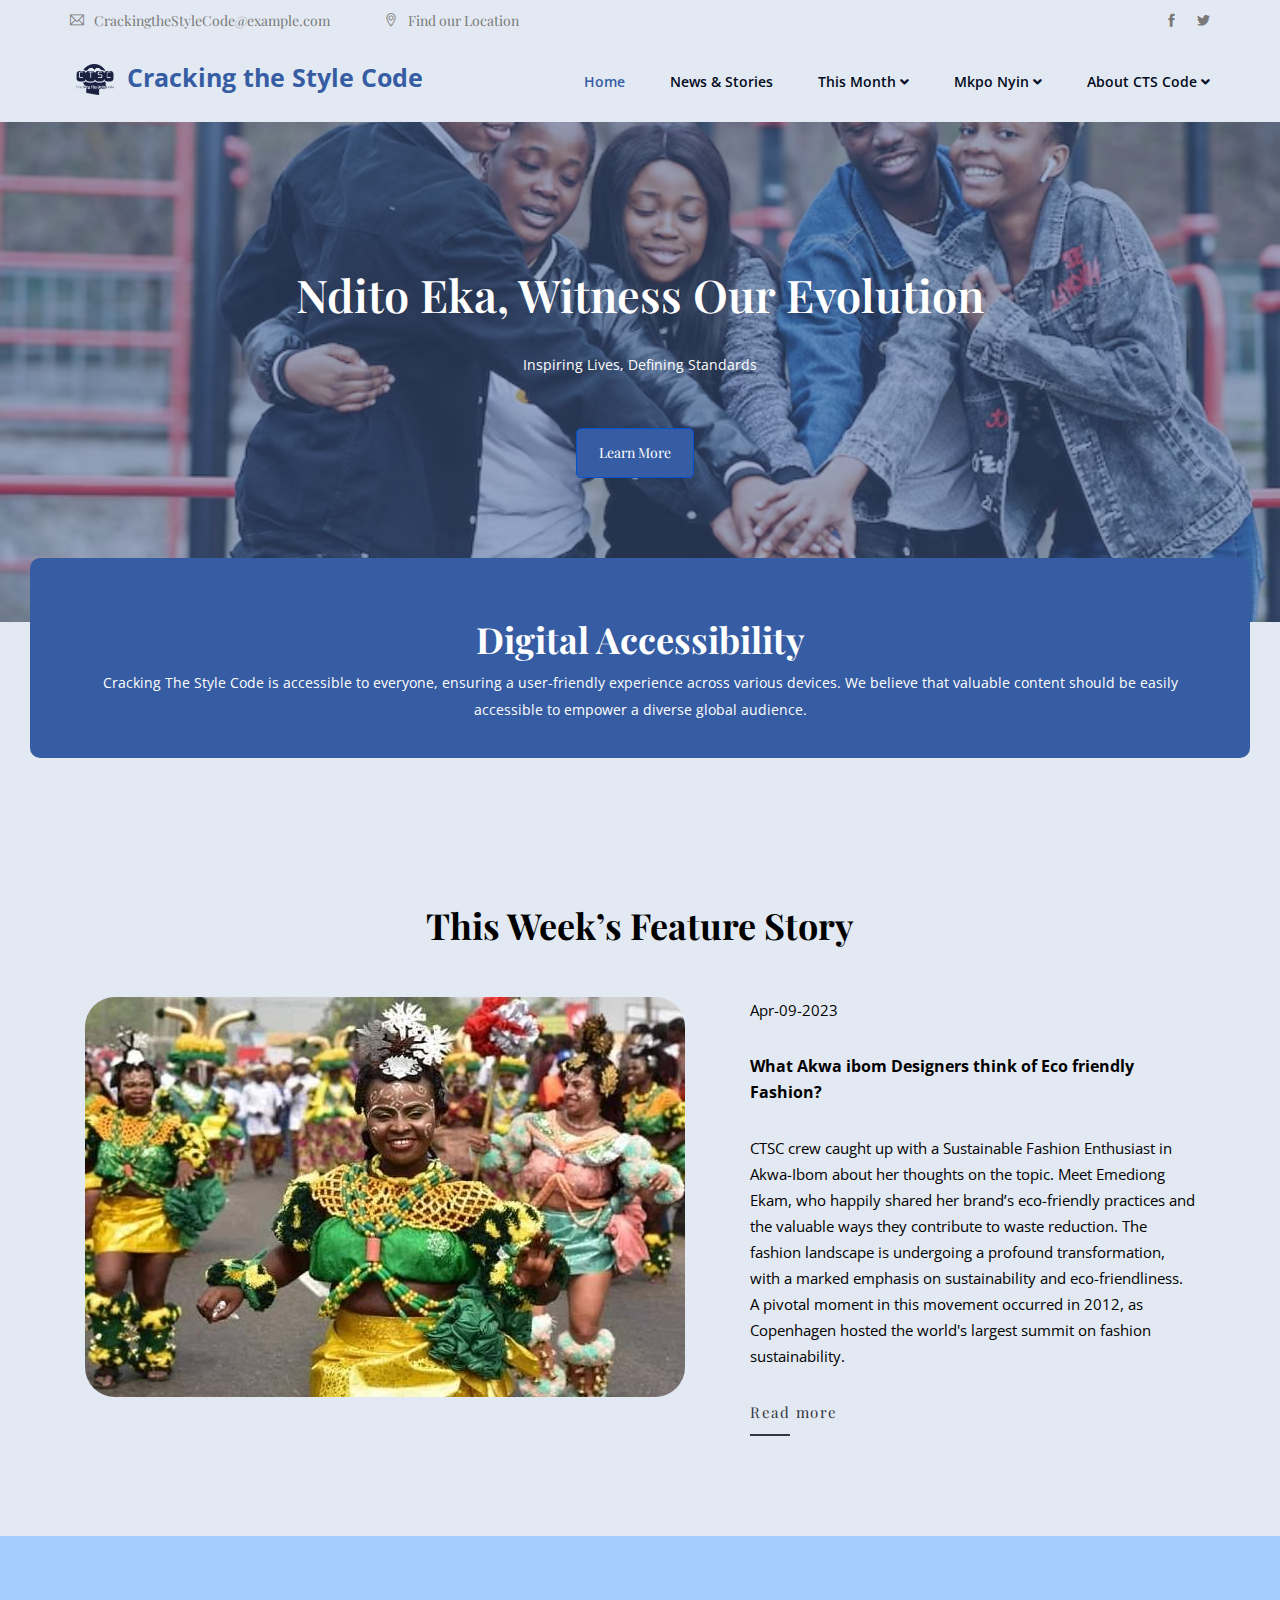
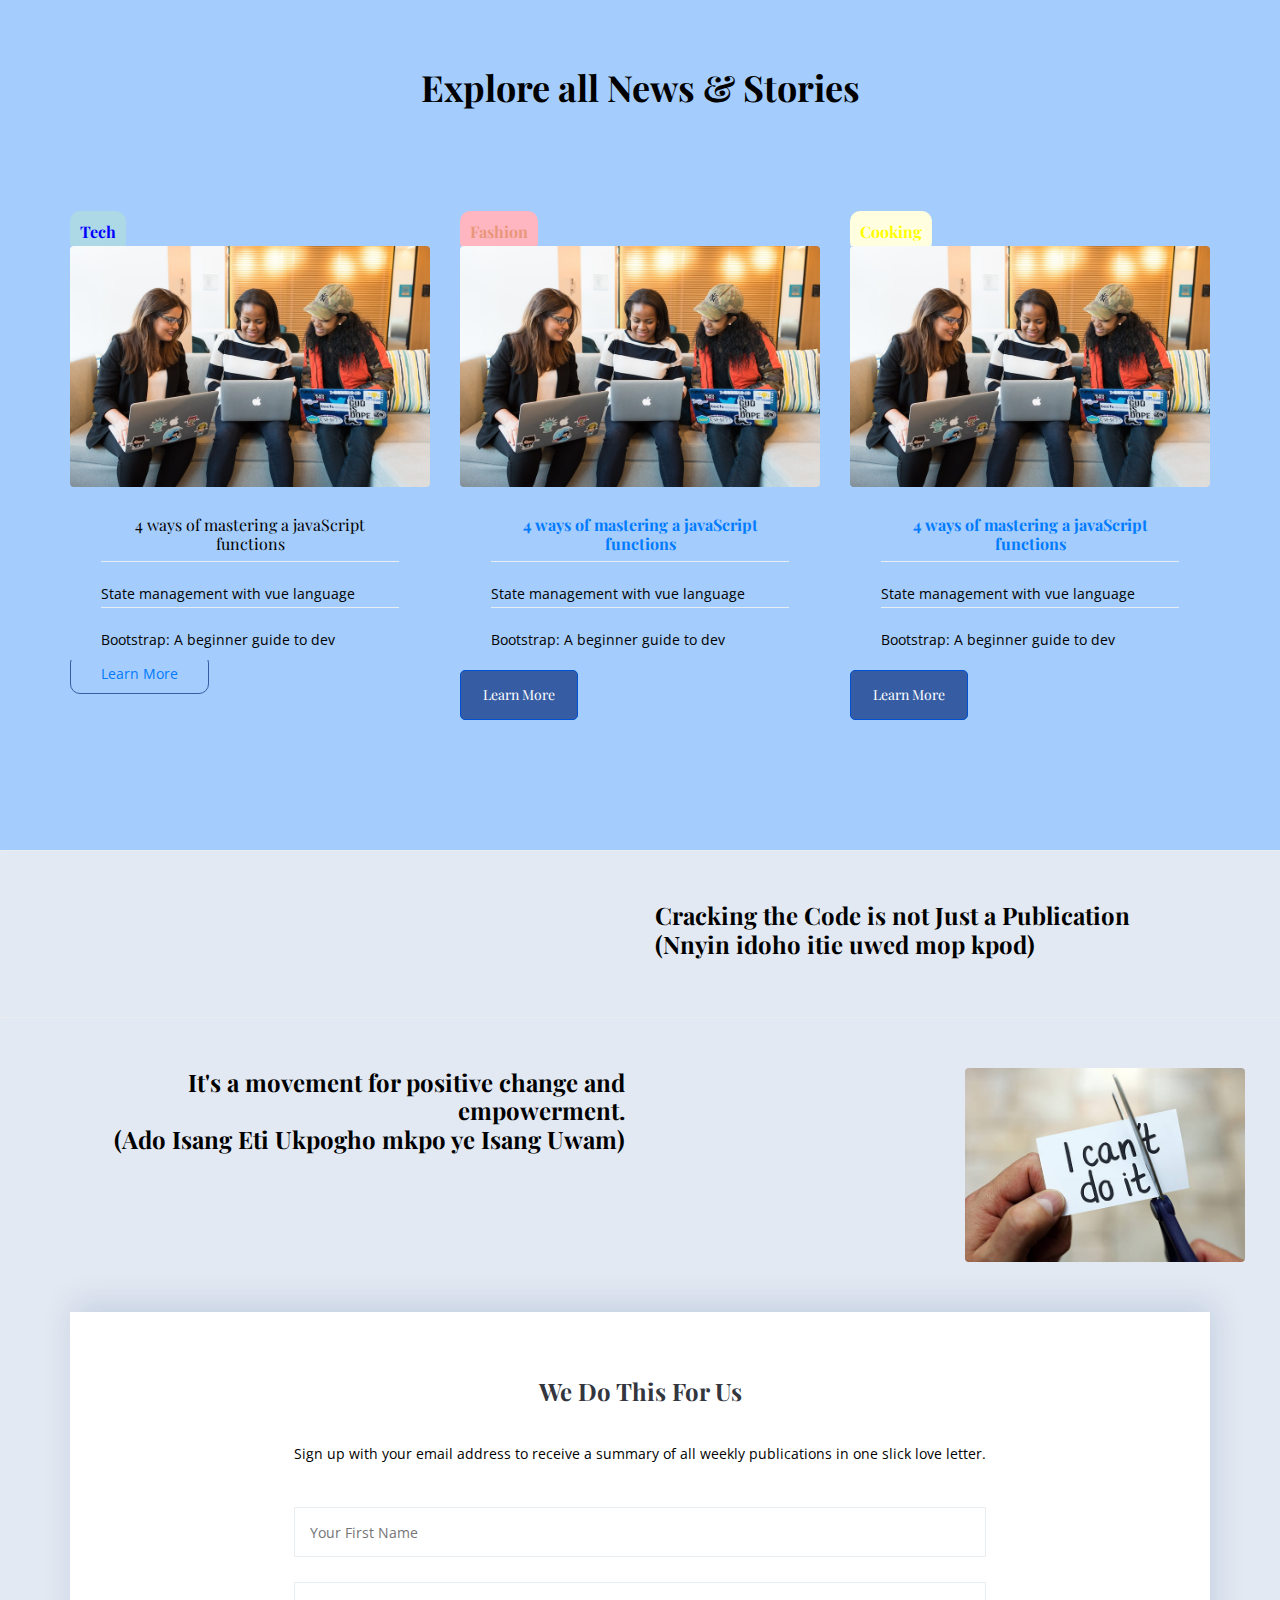
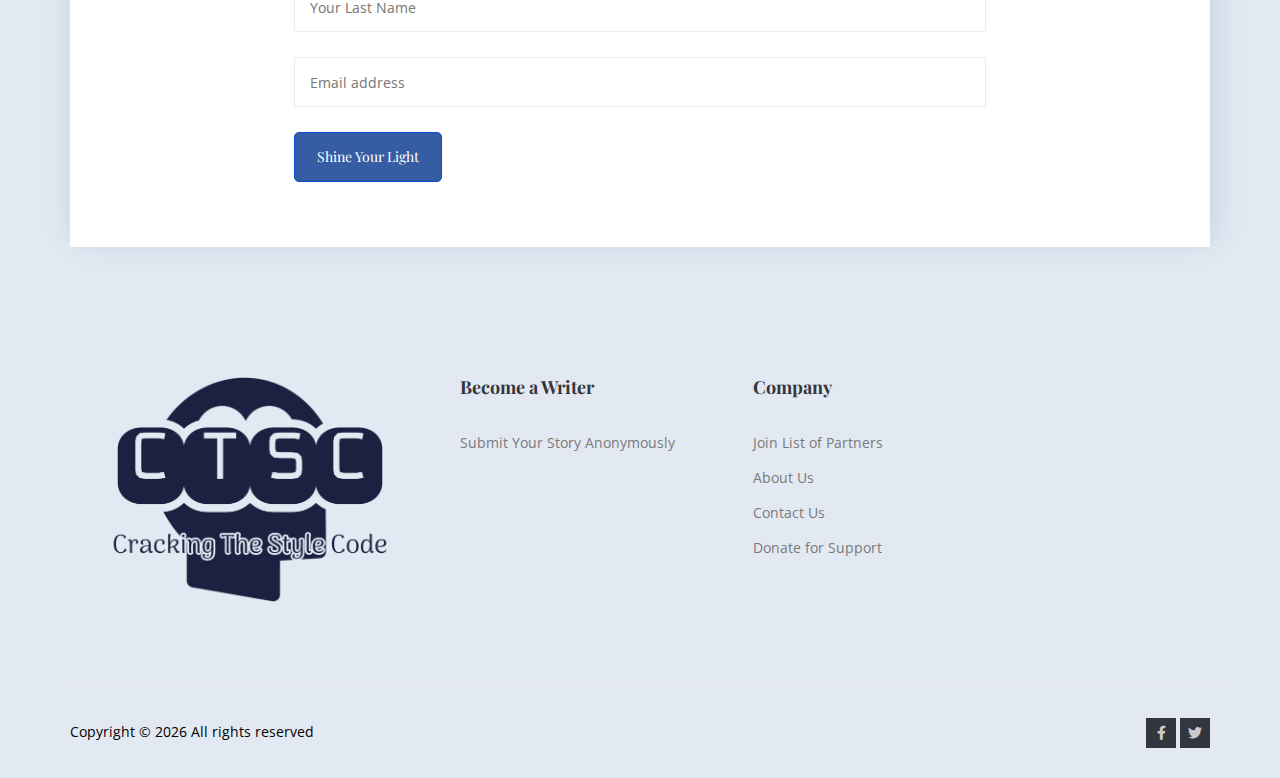
==== commit 0e04faa6: "done" ====
--- a/index.html
+++ b/index.html
@@ -6,7 +6,7 @@
     <meta charset="utf-8">
     <meta name="viewport" content="width=device-width, initial-scale=1, shrink-to-fit=no">
     <link rel="icon" href="img/loggo.png" type="image/png">
-    <title>Cracking the style sode</title>
+    <title>Cracking the style code</title>
     <!-- Bootstrap CSS -->
     <link rel="stylesheet" href="css/bootstrap.css">
     <link rel="stylesheet" href="css/themify-icons.css">
@@ -59,7 +59,8 @@
                     <!-- Collect the nav links, forms, and other content for toggling -->
                     <div class="collapse navbar-collapse offset" id="navbarSupportedContent">
                         <ul class="nav navbar-nav menu_nav ml-auto">
-                            <li class="nav-item"><a class="nav-link" href="index.html">Home</a></li>
+                            <li class="nav-item"><a class="nav-link" href="index.html" style="color: #365DA3;">Home</a>
+                            </li>
                             <li class="nav-item"><a class="nav-link" href="news.html">News & Stories</a></li>
 
                             <li class="nav-item submenu dropdown">
@@ -113,7 +114,8 @@
     <section class="banner-area d-flex align-items-center">
         <div class="container">
             <div class="row">
-                <div class="col-md-8 col-lg-6 col-xl-5">
+                <div class="col-md-12 col-lg-12 col-xl-12"
+                    style="display: flex; flex-direction: column; align-items: center; justify-content: center;">
                     <h1>Ndito Eka, Witness Our Evolution</h1>
                     <p>Inspiring Lives, Defining Standards</p>
                     <a href="aboutUs.html" class="main_btn">Learn More</a>
@@ -127,22 +129,26 @@
 
 
     <!--================ Feature section start =================-->
-    <section class="feature-section">
-        <div class="container">
-
-
-            <div>
-                <h1 class="blue-text">Digital Accessibility</h1>
-            </div>
-
-
-            <p class="blue-text">Cracking The Style Code is accessible to everyone, ensuring a user-friendly
-                experience across various
-                devices. We believe that valuable content should be easily accessible to empower a diverse global
-                audience.</p>
-
-        </div>
-    </section>
+
+    <div style="">
+        <section class="feature-section">
+            <div class="container">
+
+
+                <div>
+                    <h1 class="blue-text">Digital Accessibility</h1>
+                </div>
+
+
+                <p class="blue-text">Cracking The Style Code is accessible to everyone, ensuring a user-friendly
+                    experience across various
+                    devices. We believe that valuable content should be easily accessible to empower a diverse global
+                    audience.</p>
+
+            </div>
+        </section>
+
+    </div>
 
 
 
@@ -151,13 +157,23 @@
 
     <!--================About  Area =================-->
     <section class="about-area">
+        <div>
+            <h1 style="text-align: center; margin-bottom: 50px;"> This Week’s Feature Story</h1>
+        </div>
+
+
         <div class="container">
-            <div class="row align-items-center">
-                <div class="col-md-10 offset-md-1 col-lg-6 offset-lg-6 offset-xl-7 col-xl-5">
+
+            <div class="none" style="display: flex; justify-content: space-between;">
+                <div class="col-md-12 col-lg-7 col-sm-12">
+                    <img src="img/dancingWomen.png" alt="" style="border-radius: 30px;">
+                </div>
+
+                <div class="col-md-12 col-lg-5 col-sm-12">
                     <div class="about-content">
-                        <h5>Apr-09-2023</h5>
-                        <h4>
-                            What Akwa ibom Designers think of Eco friendly Fashion?</h4>
+                        <p style="color: black;">Apr-09-2023</p>
+                        <p style="font-size: 16px; font-weight: bold ;">
+                            What Akwa ibom Designers think of Eco friendly Fashion?</p>
 
                         <p> CTSC crew caught up with a Sustainable Fashion
                             Enthusiast in Akwa-Ibom about her thoughts on the topic.
@@ -169,7 +185,7 @@
                             moment in this movement occurred in 2012, as Copenhagen
                             hosted the world's largest summit on fashion sustainability.</p>
 
-                        <a class="link_one" href="blogOpened.html">learn more</a>
+                        <a class="link_one" href="blogOpened.html">Read more</a>
 
                     </div>
                 </div>
@@ -180,11 +196,11 @@
 
     <!--================ Team section start =================-->
     <section class="team-area area-padding">
+        <div>
+            <h1 style="text-align: center; margin-bottom: 50px;">Explore all News & Stories</h1>
+        </div>
         <div class="container">
             <div class="area-heading row">
-                <div class="">
-                    <h3>Explore all News & Stories</h3>
-                </div>
 
             </div>
 
@@ -198,7 +214,8 @@
                     <div class="card card-team">
                         <img class="card-img rounded" src="img/techBabes.jpeg" alt="">
                         <div class="card-team__body text-center">
-                            <h5><a href="#">4 ways of mastering a javaScript functions</a></h5>
+                            <h5><a href="#" style="color: black; font-weight: normal;">4 ways of mastering a javaScript
+                                    functions</a></h5>
 
                             <div class="team-footer d-flex justify-content-between">
                                 State management with vue language
@@ -209,7 +226,9 @@
                         </div>
 
                     </div>
-                    <a href="ibomJobs.html" class="main_btn see-more">Learn More</a>
+                    <a href="ibomJobs.html" class=""
+                        style="padding: 10px 30px; background-color: transparent; border-radius: 10px; border: 1px solid #365DA3; margin-top: 1000px;">Learn
+                        More</a>
                 </div>
 
                 <div class="col-12 col-md-6 col-lg-4">
--- a/css/style.css
+++ b/css/style.css
@@ -71,7 +71,8 @@
   font-size: 14px;
   font-family: "Open Sans", sans-serif;
   font-weight: normal;
-  color: #797979;
+  color: black;
+  background-color: #E3E9F2;
 }
 
 h1,
@@ -219,10 +220,9 @@
 
 .header_area .navbar .nav .nav-item .nav-link {
   font: 500 12px/80px "Open Sans", sans-serif;
-  text-transform: uppercase;
+  font-weight: 600;
   color: #020a21;
   padding: 0px;
-  font-weight: 500;
   display: inline-block;
   font-size: 14px;
 }
@@ -552,11 +552,13 @@
 }
 
 .feature-section {
-  height: 400px;
-  margin: 0 30px;
+  height: 200px;
+  margin: -5% 30px;
   background-color: #365DA3;
   padding: 60px 0;
   border-radius: 10px;
+  z-index: 1000;
+
 }
 
 @media (max-width: 767px) {
@@ -649,6 +651,19 @@
   background-size: cover;
   position: relative;
   color: white;
+  z-index: -1;
+}
+
+.banner-area::before {
+  content: "";
+  position: absolute;
+  top: 0;
+  left: 0;
+  width: 100%;
+  height: 100%;
+  background-color: #456297;
+  opacity: 0.5;
+  /* Red with 50% opacity */
 }
 
 .bannerr-area {
@@ -3948,7 +3963,7 @@
 .main_btn {
   display: inline-block;
   background: #365DA3;
-  padding: 0px 18px;
+  padding: 0px 22px;
   color: #fff;
   font-family: "Playfair Display", serif;
   font-size: 14px;
@@ -4299,6 +4314,7 @@
   border-top: 0;
   padding: 28px 30px 6px;
   transition: all 300ms linear 0s;
+  color: black;
 }
 
 @media (max-width: 1199px) {
@@ -4313,7 +4329,7 @@
 }
 
 .card-team__body h3 a {
-  color: #2a2a2a;
+  color: black;
 }
 
 .card-team__body p {
@@ -4549,15 +4565,13 @@
 /* About Area css
 ============================================================================================ */
 .about-area {
-  background: #f7f7f7;
-  background-image: url(../img/background/bg_1.png);
-  background-size: cover;
-  background-repeat: no-repeat;
+  background: #E3E9F2;
+
   position: relative;
   padding-top: 100px;
   padding-bottom: 110px;
-  margin-top: -110px;
-  border-radius: 70px;
+  margin-top: 110px;
+
 }
 
 @media (max-width: 991px) {
@@ -4566,7 +4580,18 @@
   }
 }
 
-.about-area:after {
+@media (max-width: 991px) {
+  .none {
+
+    display: flex;
+    flex-direction: column;
+    align-items: center;
+    justify-content: space-between;
+  }
+}
+
+
+/* .about-area:after {
   content: '';
   position: absolute;
   left: 0;
@@ -4575,18 +4600,14 @@
   background: url(../img/dancingWomen.png);
   background-size: auto;
   z-index: 11;
-  height: 90%;
+  height: 100%;
   background-repeat: no-repeat;
   background-position: right bottom;
   border-radius: 50px;
   margin-top: -20px;
-}
-
-@media (max-width: 991px) {
-  .about-area:after {
-    display: none;
-  }
-}
+} */
+
+@media (max-width: 991px) {}
 
 @media (min-width: 1199px) and (max-width: 1199px) {
   .about-area .about-content {
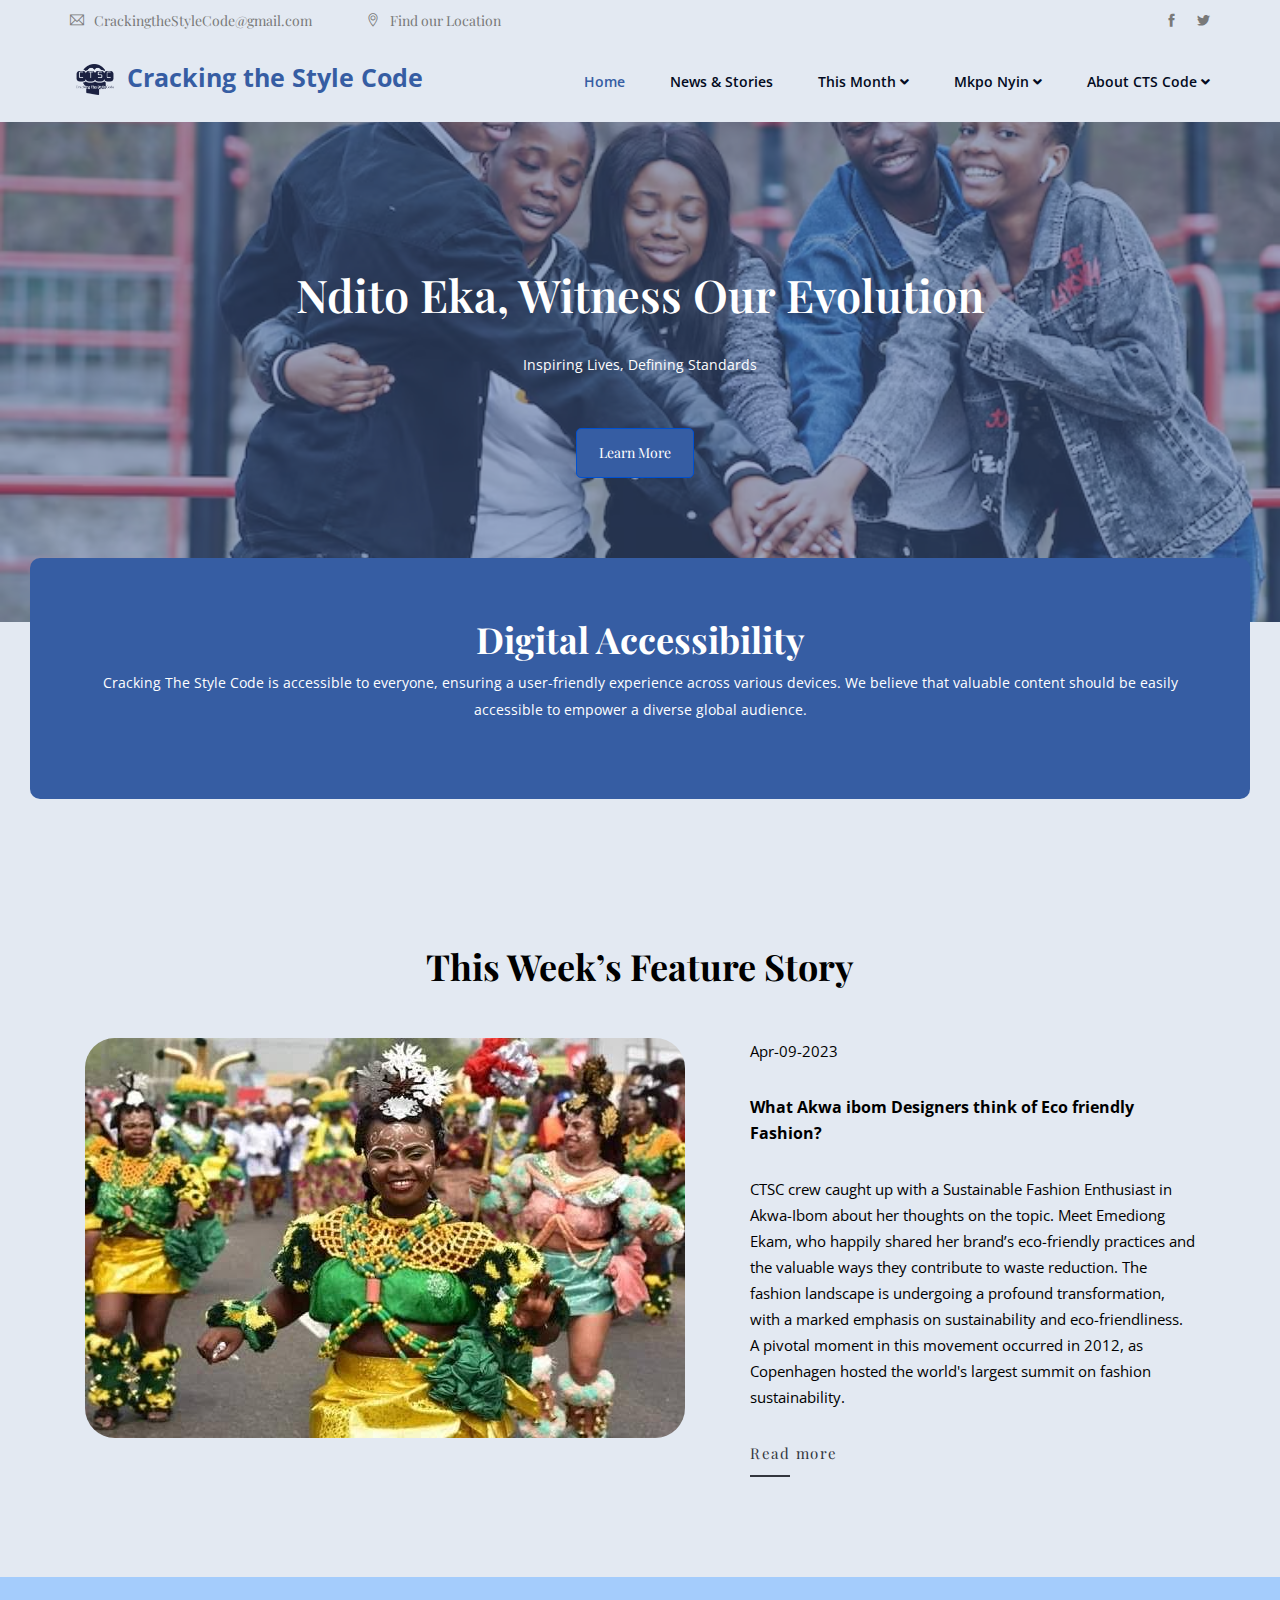
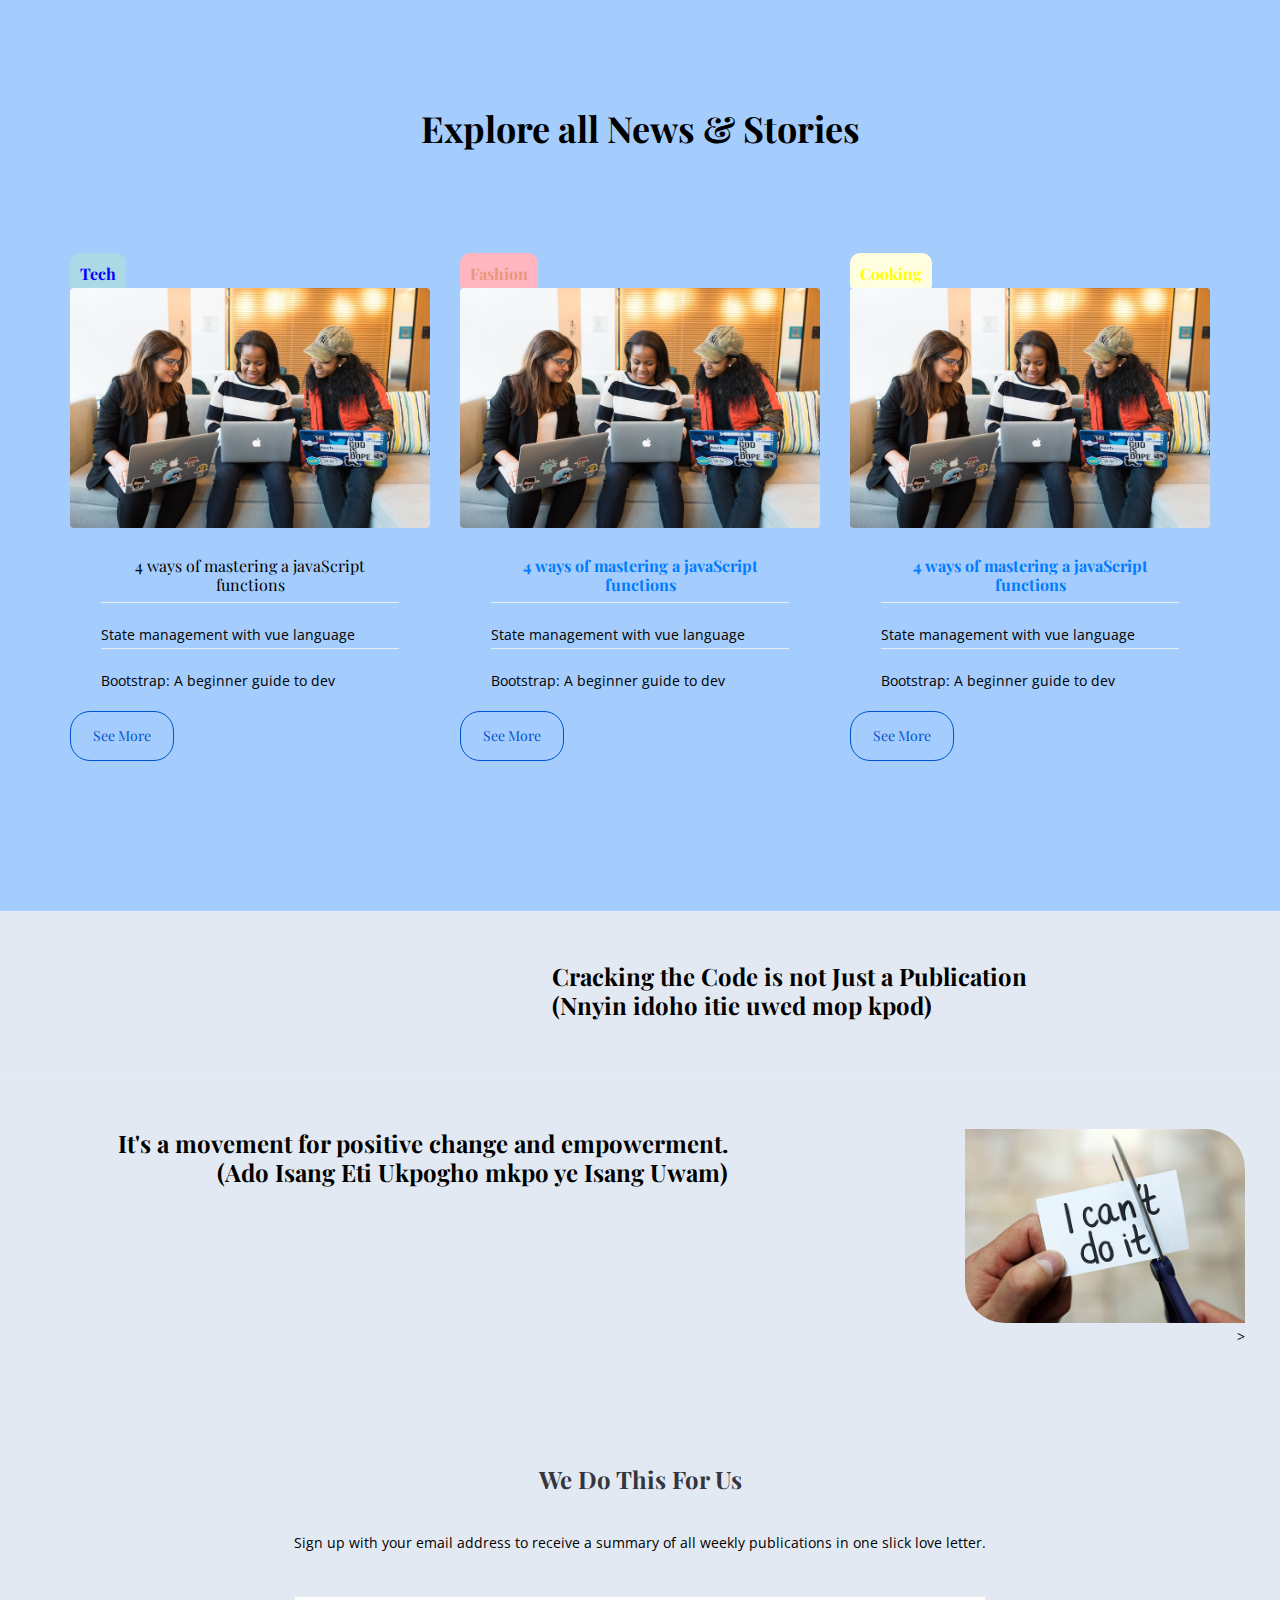
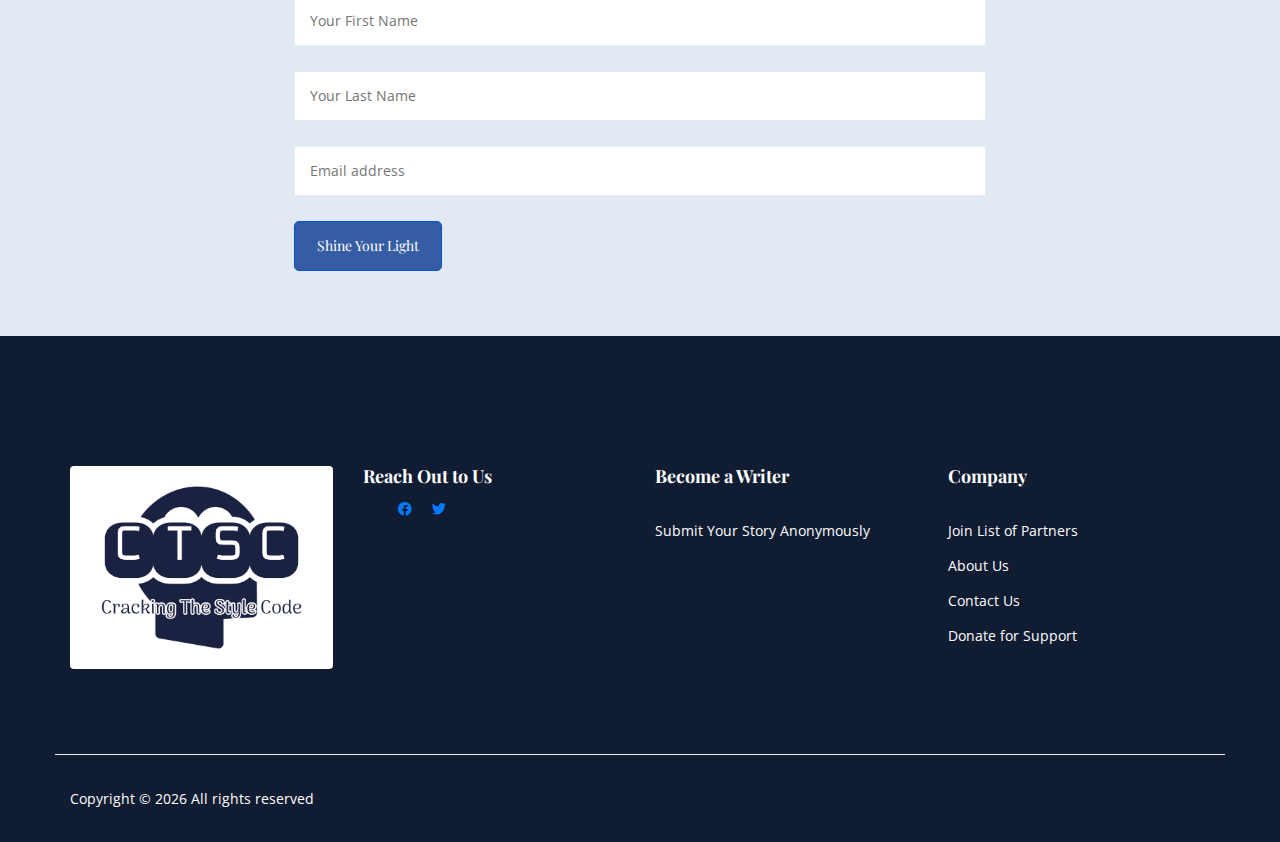
==== commit 5a681acf: "ok done" ====
--- a/index.html
+++ b/index.html
@@ -18,17 +18,18 @@
     <link rel="stylesheet" href="css/style.css">
     <link rel="stylesheet" href="css/responsive.css">
     <link rel="stylesheet" href="https://cdnjs.cloudflare.com/ajax/libs/font-awesome/5.15.4/css/all.min.css">
+    <link rel="stylesheet" href="https://cdnjs.cloudflare.com/ajax/libs/font-awesome/4.7.0/css/font-awesome.min.css">
 </head>
 
 <body>
 
     <!--================Header Menu Area =================-->
-    <header class="header_area">
+    <header class="header_area" style="background-color: #E3E9F2;">
         <div class="top_menu row m0 navbar">
             <div class="container">
                 <div class="float-left">
                     <a class="dn_btn" href="mailto:medical@example.com"><i
-                            class="ti-email"></i>CrackingtheStyleCode@example.com</a>
+                            class="ti-email"></i>CrackingtheStyleCode@gmail.com</a>
                     <span class="dn_btn"> <i class="ti-location-pin"></i>Find our Location</span>
                 </div>
                 <div class="float-right">
@@ -226,9 +227,7 @@
                         </div>
 
                     </div>
-                    <a href="ibomJobs.html" class=""
-                        style="padding: 10px 30px; background-color: transparent; border-radius: 10px; border: 1px solid #365DA3; margin-top: 1000px;">Learn
-                        More</a>
+                    <a href="ibomJobs.html" class="mainn_btn see-more">See More</a>
                 </div>
 
                 <div class="col-12 col-md-6 col-lg-4">
@@ -251,7 +250,7 @@
                         </div>
 
                     </div>
-                    <a href="ibomJobs.html" class="main_btn see-more">Learn More</a>
+                    <a href="ibomJobs.html" class="mainn_btn see-more">See More</a>
                 </div>
 
                 <div class="col-12 col-md-6 col-lg-4">
@@ -274,7 +273,7 @@
                         </div>
 
                     </div>
-                    <a href="blogOpened.html" class="main_btn see-more">Learn More</a>
+                    <a href="blogOpened.html" class="mainn_btn see-more">See More</a>
                 </div>
             </div>
         </div>
@@ -285,12 +284,13 @@
 
             <div class="row" style="margin: 0 20px;">
                 <div class="col-md-3">
-                    <img src="img/oldWomen.png" alt="" class="img-fluid rounded">
-                </div>
-                <div class="col-md-3">
-
-                </div>
-                <div class="col-md-6 mt-sm-20 left-align-p">
+                    <img src="img/oldWomen.png" alt="" class=""
+                        style="border-bottom-left-radius: 40px; border-top-right-radius: 40px;">
+                </div>
+                <div class="col-md-2">
+
+                </div>
+                <div class="col-md-7 mt-sm-20 left-align-p">
                     <h3> Cracking the Code is not Just a Publication <br> (Nnyin idoho itie uwed mop kpod)</h3>
                 </div>
             </div>
@@ -298,21 +298,22 @@
         <div class="section-top-border text-right">
 
             <div class="row" style="margin: 0 20px;">
-                <div class="col-md-6 mt-sm-20 left-align-p">
+                <div class="col-md-7 mt-sm-20 left-align-p">
                     <h3> It's a movement for positive change and empowerment. <br> (Ado Isang Eti Ukpogho mkpo ye Isang
                         Uwam)</h3>
                 </div>
+                <div class="col-md-2">
+                </div>
                 <div class="col-md-3">
-                </div>
-                <div class="col-md-3">
-                    <img src="img/youCan.png" alt="" class="img-fluid rounded">
+                    <img src="img/youCan.png" alt=""
+                        style="border-bottom-left-radius: 40px; border-top-right-radius: 40px;">>
                 </div>
             </div>
         </div>
     </section>
 
     <!--================ appointment Area Starts =================-->
-    <section class="appointment-area">
+    <section class="appointment-area" style="background-color:#E3E9F2;">
         <div class="container">
 
             <div class="appointment-inner">
@@ -358,45 +359,55 @@
 
 
     <!-- start footer Area -->
-    <footer class="footer-area area-padding-top footercolor">
+    <footer class="footer-area area-padding-top footercolor" style="background-color: #101C32;">
         <div class="container">
             <div class="row">
 
-                <div class="col-md-3 col-lg-4">
-                    <img src="img/loggo.png" alt="" class="img-fluid rounded">
-                </div>
+                <div class="col-md-3 col-lg-3">
+                    <img src="img/loggo.png" alt="" class="img-fluid rounded"
+                        style="background-color: white; padding: 20px 0;">
+                </div>
+
+                <div class="col-md-3 col-lg-3">
+                    <h4 style="color: white;">Reach Out to Us</h4>
+
+                    <div class="col-lg-3 col-sm-12 footer-social" style="display: flex;">
+                        <a href="#" style="margin: 0 20px; "><i class="fab fa-facebook-f"></i></a>
+                        <a href="#"><i class="fab fa-twitter"></i></a>
+
+                    </div>
+
+                </div>
+
+
 
 
                 <div class="col-lg-3 col-sm-6 single-footer-widget">
-                    <h4>Become a Writer</h4>
+                    <h4 style="color: white;">Become a Writer</h4>
                     <ul>
-                        <li><a href="contactUs.html">Submit Your Story Anonymously</a></li>
+                        <li><a href="contactUs.html" style="color: white;">Submit Your Story Anonymously</a></li>
 
                     </ul>
                 </div>
 
                 <div class="col-lg-2 col-sm-6 single-footer-widget">
-                    <h4>Company</h4>
+                    <h4 style="color: white;">Company</h4>
                     <ul>
-                        <li><a href="contactUs.html">Join List of Partners</a></li>
-                        <li><a href="aboutUs.html">About Us</a></li>
-                        <li><a href="contactUs.html">Contact Us</a></li>
-                        <li><a href="contactUs.html">Donate for Support</a></li>
+                        <li><a href="contactUs.html" style="color: white;">Join List of Partners</a></li>
+                        <li><a href="aboutUs.html" style="color: white;">About Us</a></li>
+                        <li><a href="contactUs.html" style="color: white;">Contact Us</a></li>
+                        <li><a href="contactUs.html" style="color: white;">Donate for Support</a></li>
                     </ul>
                 </div>
 
             </div>
             <div class="row footer-bottom d-flex justify-content-between">
-                <p class="col-lg-8 col-sm-12 footer-text m-0">
-                    <!-- Link back to Colorlib can't be removed. Template is licensed under CC BY 3.0. -->
+                <p class="col-lg-8 col-sm-12 footer-text m-0" style="color: white;">
+
                     Copyright &copy;
                     <script>document.write(new Date().getFullYear());</script> All rights reserved
                 </p>
-                <div class="col-lg-4 col-sm-12 footer-social">
-                    <a href="#"><i class="fab fa-facebook-f"></i></a>
-                    <a href="#"><i class="fab fa-twitter"></i></a>
-
-                </div>
+
             </div>
         </div>
     </footer>
--- a/css/style.css
+++ b/css/style.css
@@ -192,7 +192,7 @@
 }
 
 .header_area .navbar .logo_h {
-  color: #fff;
+  color: #E3E9F2;
   height: 80px;
   text-align: center;
   line-height: 69px;
@@ -210,7 +210,7 @@
 
 @media (max-width: 549px) {
   .rubbish {
-    display: none;
+    font-size: 12px;
   }
 }
 
@@ -246,7 +246,7 @@
   border-radius: 0px;
   box-shadow: none;
   margin: 0px;
-  background: #fff;
+  background: #E3E9F2;
   box-shadow: 0px 3px 16px 0px rgba(0, 0, 0, 0.1);
 }
 
@@ -267,13 +267,19 @@
   }
 }
 
+@media (max-width: 991px) {
+  .header_area .navbar {
+    background: #E3E9F2;
+  }
+}
+
 .header_area .navbar .nav .nav-item.submenu ul:before {
   content: "";
   width: 0;
   height: 0;
   border-style: solid;
   border-width: 10px 10px 0 10px;
-  border-color: #eeeeee transparent transparent transparent;
+  border-color: #E3E9F2;
   position: absolute;
   right: 24px;
   top: 45px;
@@ -286,7 +292,7 @@
   display: block;
   float: none;
   margin-right: 0px;
-  border-bottom: 1px solid #ededed;
+  border-bottom: 1px solid #E3E9F2;
   margin-left: 0px;
   transition: all 0.4s linear;
 }
@@ -306,7 +312,7 @@
 
 .header_area .navbar .nav .nav-item.submenu ul .nav-item:hover .nav-link {
   background: #0051d2;
-  color: #fff;
+  color: #E3E9F2;
 }
 
 @media (min-width: 992px) {
@@ -337,7 +343,7 @@
   top: -70px;
   left: 0;
   right: 0;
-  background: #fff;
+  background: #E3E9F2;
   transform: translateY(70px);
   transition: transform 500ms ease, background 500ms ease;
   -webkit-transition: transform 500ms ease, background 500ms ease;
@@ -552,7 +558,6 @@
 }
 
 .feature-section {
-  height: 200px;
   margin: -5% 30px;
   background-color: #365DA3;
   padding: 60px 0;
@@ -2401,8 +2406,6 @@
 
 .appointment-area .appointment-inner {
   padding: 65px 0;
-  box-shadow: 3.517px -8.285px 30px 0px rgba(12, 58, 132, 0.15);
-  background: #fff;
   z-index: 11;
   position: relative;
 }
@@ -3979,6 +3982,39 @@
   transition: all 300ms linear 0s;
 }
 
+@media (max-width: 575px) {
+  .letsee {
+    display: flex;
+    flex-flow: column;
+    width: fit-content;
+    justify-content: center;
+    align-items: center;
+  }
+}
+
+
+
+.mainn_btn {
+  display: inline-block;
+  margin-bottom: 20px;
+
+  background: transparent;
+  padding: 0px 22px;
+  color: #0051d2;
+  font-family: "Playfair Display", serif;
+  font-size: 14px;
+  font-weight: 400;
+  line-height: 48px;
+  border-radius: 20px;
+  outline: none !important;
+  box-shadow: none !important;
+  text-align: center;
+  border: 1px solid #0051d2;
+  cursor: pointer;
+  text-transform: capitalize;
+  transition: all 300ms linear 0s;
+}
+
 .main_btn:hover {
   background: #fff;
   color: #0051d2;
--- a/css/responsive.css
+++ b/css/responsive.css
@@ -1,38 +1,48 @@
-@media (max-width:1619px){
+@media (max-width:1619px) {
+
 	/* Main Menu Area css
 	============================================================================================ */
 	.header_area .navbar .search {
 		margin-left: 40px;
 	}
+
 	/* End Main Menu Area css
 	============================================================================================ */
-	.testimonials_area .owl-prev, .testimonials_area .owl-next {
+	.testimonials_area .owl-prev,
+	.testimonials_area .owl-next {
 		right: 15px;
 	}
 }
-@media (max-width:1300px){
-	.testimonials_area .owl-prev, .testimonials_area .owl-next {
+
+@media (max-width:1300px) {
+
+	.testimonials_area .owl-prev,
+	.testimonials_area .owl-next {
 		right: auto;
 		left: 50%;
 		transform: translateX(-50%);
 		bottom: 25px;
 		top: auto;
 	}
-	.testimonials_area .owl-prev{
+
+	.testimonials_area .owl-prev {
 		transform: rotate(90deg);
 	}
-	.testimonials_area .owl-next{
+
+	.testimonials_area .owl-next {
 		transform: rotate(90deg);
 		margin-left: -40px;
 	}
 }
-@media (max-width:1199px){
+
+@media (max-width:1199px) {
 
 	/* Main Menu Area css
 	============================================================================================ */
 	.header_area .navbar .nav .nav-item {
 		margin-right: 28px;
 	}
+
 	/* End Main Menu Area css
 	============================================================================================ */
 	/* Home Banner Area css
@@ -40,9 +50,11 @@
 	.home_banner_area {
 		min-height: 700px;
 	}
+
 	.home_banner_area .banner_inner {
 		min-height: 700px;
 	}
+
 	/* End Home Banner Area css
 	============================================================================================ */
 
@@ -69,7 +81,7 @@
 
 	/* End service Area css
 	============================================================================================ */
-	
+
 	.testimonial-area .owl-dots {
 		bottom: -30px;
 	}
@@ -89,7 +101,8 @@
 
 }
 
-@media (max-width:991px){
+@media (max-width:991px) {
+
 	/* Main Menu Area css
 	============================================================================================ */
 	.navbar-toggler {
@@ -100,26 +113,28 @@
 		margin-top: 27px;
 		margin-bottom: 23px;
 	}
-	.header_area .navbar {
-		background: #fff;
-	}
+
 	.navbar-toggler[aria-expanded="false"] span:nth-child(2) {
 		opacity: 1;
 	}
+
 	.navbar-toggler[aria-expanded="true"] span:nth-child(2) {
 		opacity: 0;
 	}
+
 	.navbar-toggler[aria-expanded="true"] span:first-child {
 		transform: rotate(-45deg);
 		position: relative;
 		top: 7.5px;
 	}
+
 	.navbar-toggler[aria-expanded="true"] span:last-child {
 		transform: rotate(45deg);
 		bottom: 6px;
 		position: relative;
 	}
-	.navbar-toggler span{
+
+	.navbar-toggler span {
 		display: block;
 		width: 25px;
 		height: 3px;
@@ -129,127 +144,163 @@
 		transition: all 400ms linear;
 		cursor: pointer;
 	}
-	.navbar .container{
+
+	.navbar .container {
 		padding-left: 15px;
 		padding-right: 15px;
 	}
-	.nav{
+
+	.nav {
 		padding: 0px 0px;
 	}
-	.header_area + section, .header_area + row, .header_area + div {
+
+	.header_area+section,
+	.header_area+row,
+	.header_area+div {
 		margin-top: 117px;
 	}
-	.header_top .nav{
+
+	.header_top .nav {
 		padding: 0px;
 	}
-	.header_area .navbar .nav .nav-item .nav-link{
+
+	.header_area .navbar .nav .nav-item .nav-link {
 		line-height: 40px;
 		margin-right: 0px;
 		display: block;
 		border-bottom: 1px solid #ededed33;
 		border-radius: 0px;
 	}
+
 	.header_area.navbar_fixed .main_menu .navbar .nav .nav-item .nav-link {
 		line-height: 40px;
 	}
-	.header_area .navbar .search{
+
+	.header_area .navbar .search {
 		margin-left: 0px;
 	}
-	.header_area .navbar-collapse{
+
+	.header_area .navbar-collapse {
 		max-height: 340px;
 		overflow-y: scroll;
 	}
+
 	.header_area .navbar .nav .nav-item.submenu ul .nav-item .nav-link {
 		padding: 0px 15px;
 	}
+
 	.header_area .navbar .nav .nav-item {
 		margin-right: 0px;
 	}
-	.header_area + section, .header_area + row, .header_area + div {
+
+	.header_area+section,
+	.header_area+row,
+	.header_area+div {
 		margin-top: 116px;
 	}
+
 	/* End Main Menu Area css
 	============================================================================================ */
 	/* Blog page Area css
 	============================================================================================ */
-	.categories_post img{
+	.categories_post img {
 		width: 100%;
 	}
+
 	.categories_post {
 		max-width: 360px;
 		margin: 0 auto;
 	}
-	.blog_categorie_area .col-lg-4{
+
+	.blog_categorie_area .col-lg-4 {
 		margin-top: 30px;
 	}
-	.blog_area{
+
+	.blog_area {
 		padding-bottom: 80px;
 	}
-	.single-post-area .blog_right_sidebar{
+
+	.single-post-area .blog_right_sidebar {
 		margin-top: 30px;
 	}
+
 	/* End Blog page Area css
 	============================================================================================ */
-	
+
 	/* Contact Page Area css
 	============================================================================================ */
-	.contact_info{
+	.contact_info {
 		margin-bottom: 50px;
 	}
+
 	/* End Contact page Area css
 	============================================================================================ */
-	.home_banner_area .donation_inner{
+	.home_banner_area .donation_inner {
 		margin-bottom: -30px;
 	}
-	.home_banner_area .dontation_item{
+
+	.home_banner_area .dontation_item {
 		max-width: 350px;
 		margin: auto;
 	}
+
 	/* Footer Area css
 	============================================================================================ */
-	.footer-area .col-sm-6{
+	.footer-area .col-sm-6 {
 		margin-bottom: 30px;
 	}
+
 	.single-footer-widget .form-group .main_btn {
 		margin-top: 0;
 	}
+
 	/* End End Footer Area css
 	============================================================================================ */
-	.finance_item{
+	.finance_item {
 		margin-bottom: 30px;
 	}
-	.finance_inner{
+
+	.finance_inner {
 		margin-bottom: -30px;
 	}
-	.team_item{
+
+	.team_item {
 		max-width: 263px;
 		margin: 0px auto 30px;
 	}
-	.packages_text{
+
+	.packages_text {
 		margin-bottom: 50px;
 	}
-	.packages_item{
+
+	.packages_item {
 		max-width: 360px;
 		margin: 0px auto 30px;
 	}
-	.packages_inner{
+
+	.packages_inner {
 		margin-bottom: -30px;
 	}
-	.l_blog_item img{
+
+	.l_blog_item img {
 		width: 100%;
 	}
+
 	.news_widget {
 		padding-left: 0px;
 	}
-	.video_area{
+
+	.video_area {
 		margin-top: 40px;
 		float: none;
 		display: block;
 	}
-	.video_area > img{
+
+	.video_area>img {
 		width: 100%;
 	}
-	.c_details_list{
+
+	.c_details_list {
 		margin-top: 30px;
 	}
 
@@ -260,6 +311,7 @@
 	.single-blog .meta-top a {
 		margin-right: 5px;
 	}
+
 	.single-blog .meta-top a::after {
 		display: none;
 	}
@@ -267,12 +319,15 @@
 	.single_portfolio .short_info {
 		width: 300px;
 	}
+
 	.area-padding {
 		padding: 80px 0 50px;
 	}
-	.area-padding-top{
-		padding-top:80px;
-	}
+
+	.area-padding-top {
+		padding-top: 80px;
+	}
+
 	.number-content h4 br {
 		display: none;
 	}
@@ -291,9 +346,11 @@
 
 
 
-@media (max-width:767px){
-
-	.header_area + section, .header_area + row, .header_area + div {
+@media (max-width:767px) {
+
+	.header_area+section,
+	.header_area+row,
+	.header_area+div {
 		margin-top: 80px;
 	}
 
@@ -301,73 +358,92 @@
 	.home_banner_area {
 		min-height: 500px;
 	}
+
 	.home_banner_area .banner_inner {
 		min-height: 500px;
 	}
+
 	.home_banner_area .banner_inner .banner_content {
 		margin-top: 0px;
 	}
+
 	/* Blog Page Area css
 	============================================================================================ */
 	.blog_banner .banner_inner .blog_b_text h2 {
 		font-size: 40px;
 		line-height: 50px;
 	}
-	.blog_info.text-right{
+
+	.blog_info.text-right {
 		text-align: left !important;
 		margin-bottom: 10px;
 	}
+
 	/* End Blog Page Area css
 	============================================================================================ */
 	.home_banner_area .banner_inner .banner_content h3 {
 		font-size: 30px;
 	}
+
 	.home_banner_area .banner_inner .banner_content p br {
 		display: none;
 	}
+
 	.home_banner_area .banner_inner .banner_content h3 span {
 		line-height: 45px;
 		padding-bottom: 0px;
 		padding-top: 0px;
 	}
+
 	.area-heading h3 {
 		font-size: 25px;
 	}
+
 	/* Footer Area css
 	============================================================================================ */
-	.footer-bottom{
+	.footer-bottom {
 		text-align: center;
 	}
+
 	.footer-bottom .footer-social {
 		text-align: center;
 		margin-top: 15px;
 	}
+
 	.single-footer-widget .form-group .main_btn {
 		margin-left: 25px;
 	}
+
 	/* End End Footer Area css
 	============================================================================================ */
 	.wd55 {
 		width: 100%;
 	}
-	.courses_inner .courses_item img{
+
+	.courses_inner .courses_item img {
 		width: 100%;
 	}
+
 	.wd44 {
 		width: 100%;
 	}
-	.course_item img{
+
+	.course_item img {
 		width: 100%;
 	}
+
 	.number-content {
 		padding-top: 50px;
 	}
+
 	.single-blog {
 		margin-bottom: 50px;
 	}
+
 	.single-footer-widget {
 		margin-bottom: 50px;
 	}
+
 	.about-area .about-content {
 		padding-left: 0;
 	}
@@ -375,74 +451,93 @@
 	.testi_slider .testi_item_content p {
 		font-size: 14px;
 	}
+
 	.hotline-area p br {
 		display: none;
 	}
 
 }
-@media (max-width:600px){
+
+@media (max-width:600px) {
 	.builder_inner .builder_item {
 		flex: 0 0 100%;
 		max-width: 100%;
 	}
 }
-@media (max-width:575px){
+
+@media (max-width:575px) {
 	.top_menu {
 		display: none;
 	}
-	.header_area + section, .header_area + row, .header_area + div {
+
+	.header_area+section,
+	.header_area+row,
+	.header_area+div {
 		margin-top: 71px;
 	}
-    /* Home Banner Area css
+
+	/* Home Banner Area css
     ============================================================================================ */
-    .home_banner_area .banner_inner .banner_content h2 {
-    	font-size: 28px;
-    }
-    .home_banner_area {
-    	min-height: 500px;
-    }
-    .home_banner_area .banner_inner {
-    	min-height: 500px;
-    }
-    .blog_banner .banner_inner .blog_b_text {
-    	margin-top: 0px;
-    }
-    .home_banner_area .banner_inner .banner_content img{
-    	display: none;
-    }
-    .home_banner_area .banner_inner .banner_content h5 {
-    	margin-top: 0px;
-    }
+	.home_banner_area .banner_inner .banner_content h2 {
+		font-size: 28px;
+	}
+
+	.home_banner_area {
+		min-height: 500px;
+	}
+
+	.home_banner_area .banner_inner {
+		min-height: 500px;
+	}
+
+	.blog_banner .banner_inner .blog_b_text {
+		margin-top: 0px;
+	}
+
+	.home_banner_area .banner_inner .banner_content img {
+		display: none;
+	}
+
+	.home_banner_area .banner_inner .banner_content h5 {
+		margin-top: 0px;
+	}
+
 	/* End Home Banner Area css
 	============================================================================================ */
 	.p_120 {
 		padding-top: 70px;
 		padding-bottom: 70px;
 	}
+
 	.main_title h2 {
 		font-size: 25px;
 	}
+
 	/* Elements Area css
 	============================================================================================ */
 	.sample-text-area {
 		padding: 70px 0 70px 0;
 	}
+
 	.generic-blockquote {
 		padding: 30px 15px 30px 30px;
 	}
+
 	/* End Elements Area css
 	============================================================================================ */
-	
+
 	/* Blog Page Area css
 	============================================================================================ */
 	.blog_details h2 {
 		font-size: 20px;
 		line-height: 30px;
 	}
+
 	.blog_banner .banner_inner .blog_b_text h2 {
 		font-size: 28px;
 		line-height: 38px;
 	}
+
 	/* End Blog Page Area css
 	============================================================================================ */
 	/* Footer Area css
@@ -450,11 +545,13 @@
 	.footer-area {
 		padding: 70px 0 0;
 	}
+
 	/* End End Footer Area css
 	============================================================================================ */
 	.pad_top {
 		padding-top: 70px;
 	}
+
 	.footer-bottom {
 		padding-top: 20px;
 	}
@@ -463,67 +560,80 @@
 		font-size: 24px;
 		line-height: 34px;
 	}
+
 	.portfolio_area .filters ul li {
 		margin-right: 17px;
 		margin-bottom: 10px;
 	}
+
 	.single-testimonial.item.d-flex.flex-row {
 		display: inline-block !important;
 	}
+
 	.single-testimonial .thumb {
 		height: 95px;
 		width: 95px;
 		margin-bottom: 30px;
 	}
+
 	.testimonial-area .owl-dots {
 		width: 180px;
 	}
+
 	.single_portfolio .short_info {
 		left: 10px;
 		width: 290px;
 	}
 }
 
-@media (max-width:480px){
+@media (max-width:480px) {
+
 	/* Main Menu Area css
 	============================================================================================ */
-	.header_area .navbar-collapse{
+	.header_area .navbar-collapse {
 		max-height: 280px;
 	}
+
 	/* End Main Menu Area css
 	============================================================================================ */
-	
+
 	/* Home Banner Area css
 	============================================================================================ */
 	.home_banner_area .banner_inner .banner_content {
 		padding: 30px 15px;
 		margin-top: 0px;
 	}
+
 	.banner_content .white_btn {
 		display: block;
 	}
+
 	/* End Home Banner Area css
 	============================================================================================ */
 	.banner_area .banner_inner .banner_content h2 {
 		font-size: 32px;
 	}
+
 	.home_banner_area {
 		min-height: 400px;
 	}
+
 	.home_banner_area .banner_inner {
 		min-height: 400px;
 	}
+
 	/* Blog Page Area css
 	============================================================================================ */
 	.comments-area .thumb {
 		margin-right: 10px;
 	}
-	
+
 	/* End Blog Page Area css
 	============================================================================================ */
 	.video_area .popup-youtube img {
 		width: 15%;
 	}
+
 	.course_details_inner .nav.nav-tabs li {
 		margin-right: 15px;
 	}
